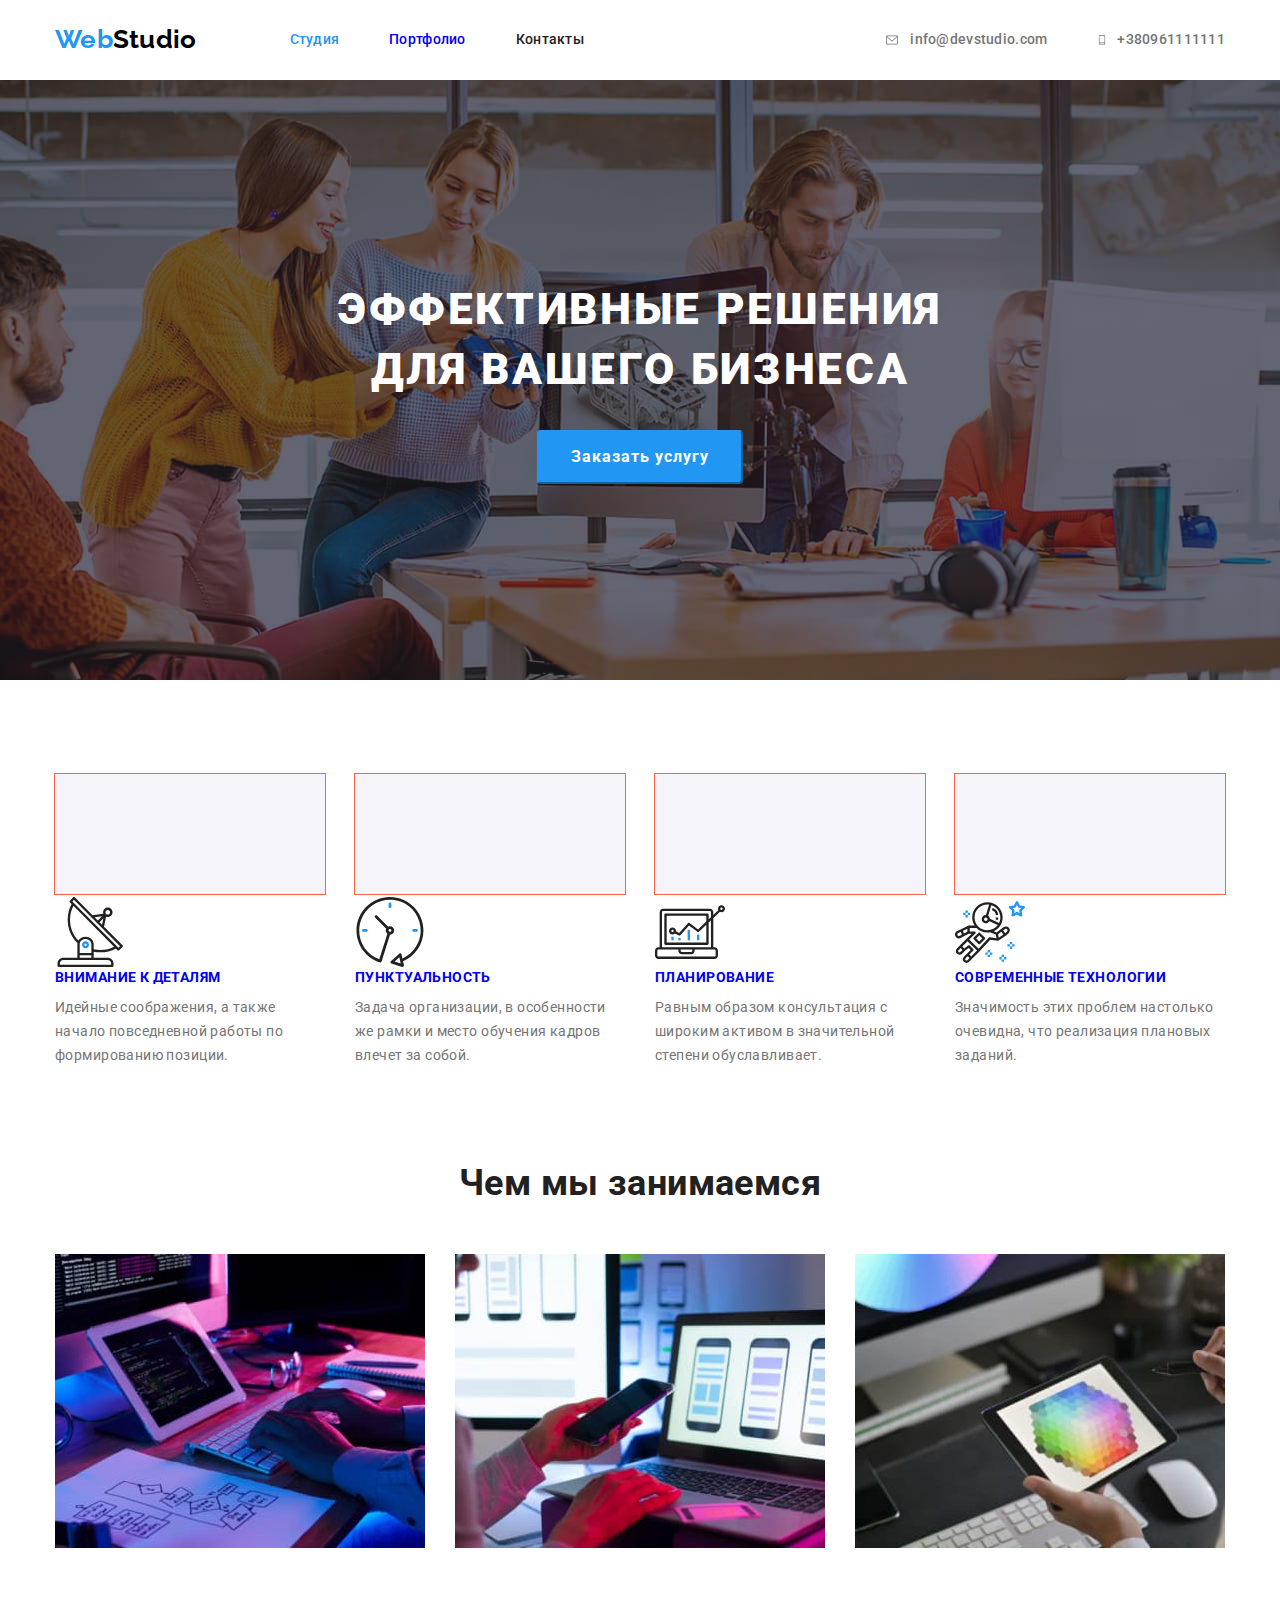
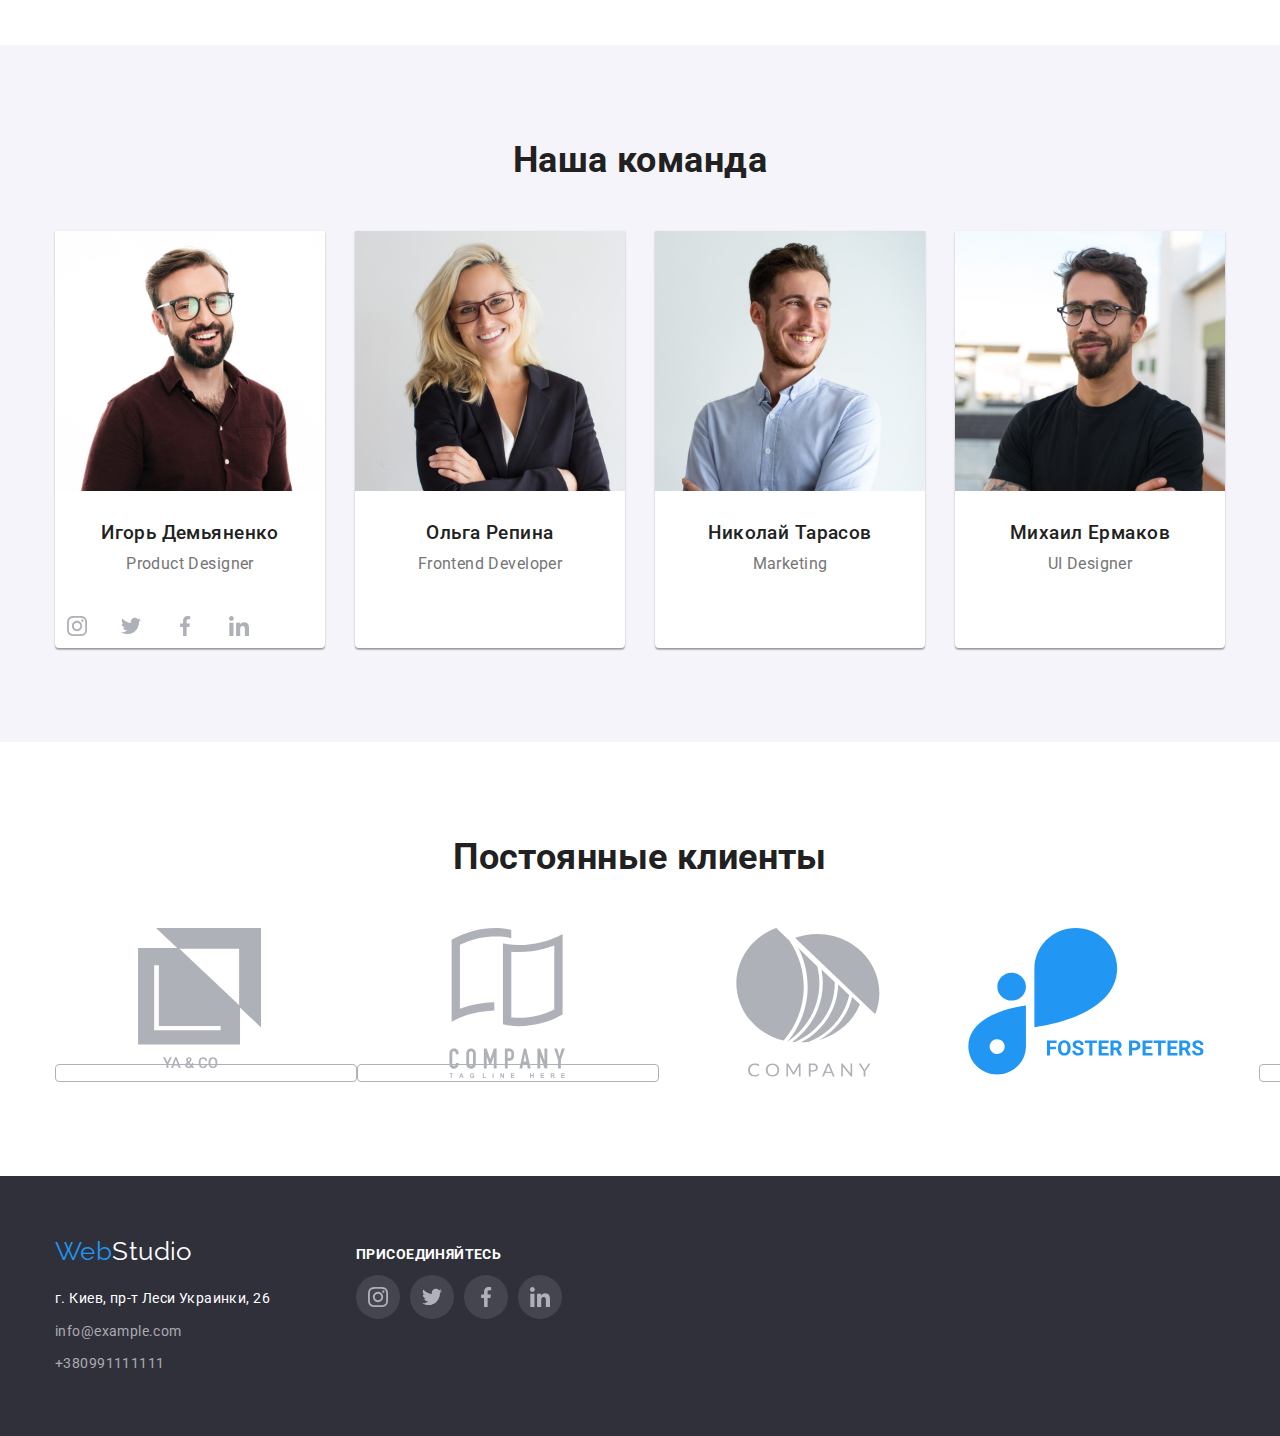
==== index.html @ fe532a92 "портфолио готово" ====
<!DOCTYPE html>
<html lang="en">
<head>
    <meta charset="UTF-8">
    <meta name="viewport" content="width=device-width, initial-scale=1.0">
    <title>Document</title>
    <link rel="stylesheet"
        href="https://cdnjs.cloudflare.com/ajax/libs/modern-normalize/1.0.0/modern-normalize.min.css">
    <link rel="preconnect" href="https://fonts.gstatic.com">
    <link
        href="https://fonts.googleapis.com/css2?family=Raleway:wght@700&family=Roboto:wght@400;500;700;900&display=swap"
        rel="stylesheet">
    <link href="./css/style.css" rel="stylesheet">
</head>

<body>
    <header>
        <div class="contaner">

            <a class="logo" href="./index.html"><span class="logo-start">Web</span>Studio</a>
            <nav class="nav">
                <ul class="nav-link">
                    <li class="item"><a href="./index.html" class="current ">Студия</a></li>
                    <li class="item"><a href="./portfolio.html">Портфолио</a></li>
                    <li class="item"><a href="">Контакты</a></li>
                </ul>
            </nav>
            <ul class="contakt">
                <li class="list"> <a class="contakt-link " href="mailto:info@devstudio.com">
                        <svg class="icon-mail">
                            <use href="../images/symbol-defs.svg#icon-envelope"></use>
                        </svg>info@devstudio.com</a></li>
                <li class="list"><a class="contakt-link" href="tel:+380961111111">
                        <svg class="icon-tel">
                            <use href="../images/symbol-defs.svg#icon-smartphone"></use>
                        </svg> +380961111111</a></li>
            </ul>
        </div>
    </header>

    <!-- герой -->
    <main>
        <section class="hero section">

            <div class="overlay">
                <div class="box-title">
                    <h1 class="title-hero">Эффективные решения для вашего бизнеса</h1>
                </div>
                <div class="button-box"> <button type="button" class="title-button">Заказать услугу</button></div>
            </div>
        </section>


        <!-- секция преимущество -->
        <section class="details">
            <div class="contaner ">
                <div class="details-box">
                    <h2 class="visually-hidden"></h2>
                    <ul class="list-details">
                        <li class="item">
                            <a href="#">
                                <svg class="details-icon">
                                    <use href="../images/symbol-defs.svg#icon-Group "></use>
                                </svg>
                                <h3 class="title">Внимание к деталям </h3>
                                <p class="text">Идейные соображения, а также начало повседневной работы по формированию
                                    позиции.</p>
                            </a>
                        </li>
                        <li class="item">
                            <a href="#">
                                <svg class="details-icon">
                                    <use href="../images/symbol-defs.svg#icon-clock "></use>
                                </svg>
                                <h3 class="title">Пунктуальность </h3>
                                <p class="text">Задача организации, в особенности же рамки и место обучения кадров
                                    влечет за собой.</p>
                            </a>
                        </li>
                        <li class="item">
                            <a href="#">
                                <svg class="details-icon">
                                    <use href="../images/symbol-defs.svg#icon-diagram "></use>
                                </svg>
                                <h3 class="title">Планирование </h3>
                                <p class="text">Равным образом консультация с широким активом в значительной степени
                                    обуславливает.</p>
                            </a>
                        </li>
                        <li class="item">
                            <a href="#">
                                <svg class="details-icon">
                                    <use href="../images/symbol-defs.svg#icon-astronaut "></use>
                                </svg>
                                <h3 class="title"> Современные технологии </h3>
                                <p class="text">Значимость этих проблем настолько очевидна, что реализация плановых
                                    заданий.</p>
                            </a>
                        </li>
                    </ul>
                </div>
            </div>
        </section>

        <!-- деятельность -->
        <section class="activity">
            <div class="contaner ">
                <div class="activity-box">
                    <div class="activity-title">
                        <h2 class="title-section">Чем мы занимаемся</h2>
                    </div>
                    <div class="activity-img">
                        <ul class="activity-list">
                            <li class="item">
                                <img src="images/img.jpg" alt="фото работающего с компьютером человека" width="370"
                                    height="294">
                            </li>
                            <li class="item"><img src="images/img1.jpg" alt="фото работы с ноутбуком и телефоном"
                                    width="370" height="294"></li>
                            <li class="item"><img src="images/img2.jpg" alt="фото планшета с цветовой палитрой "
                                    width="370" height="294"></li>
                        </ul>
                    </div>
                </div>
            </div>
        </section>

        <!-- контакты команды -->
        <section class="command">
            <div class="contaner ">
                <div class="command-title">
                    <h2 class="title-section">Наша команда</h2>
                </div>
                <div class="command-section">
                    <ul class="command-list">
                        <li class="item"><img class="flex-img" src="images/imgfoto1.jpg" alt="фото Игорь Демьяненко"
                                width="270">
                            <div class="comand-box">
                                <h3 class="name">Игорь Демьяненко</h3>
                                <p class="position">Product Designer</p>
                            </div>
                            <ul class="master-social">
                                <li class="item-master"><a class="master-link" href="">
                                        <svg class="master-item">
                                            <use href="../images/symbol-defs.svg#icon-instagram"> </use>
                                        </svg>
                                    </a>
                                </li>
                                <li class="item-master">
                                    <a class="master-link" href="">
                                        <svg class="master-item">
                                            <use href="../images/symbol-defs.svg#icon-twitter"> </use>
                                        </svg>
                                    </a>
                                </li>
                                <li class="item-master"> <a class="master-link" href="">
                                        <svg class="master-item">
                                            <use href="../images/symbol-defs.svg#icon-facebook"> </use>
                                        </svg>
                                    </a>
                                </li>
                                <li class="item-master"> <a class="master-link" href="">
                                        <svg class="master-item">
                                            <use href="../images/symbol-defs.svg#icon-linkedin"> </use>
                                        </svg>
                                    </a>
                                </li>
                            </ul>
                        </li>
                        <li class="item"><img class="flex-img" src="images/imgfoto2.jpg" alt="фото Ольга Репина"
                                width="270">
                            <div class="comand-box">
                                <h3 class="name">Ольга Репина</h3>
                                <p class="position">Frontend Developer</p>
                            </div>
                        </li>
                        <li class="item"><img class="flex-img" src="images/imgfoto3.jpg" alt="фото Николай Тарасов"
                                width="270">
                            <div class="comand-box">
                                <h3 class="name">Николай Тарасов</h3>
                                <p class="position">Marketing</p>
                            </div>
                        </li>
                        <li class="item"><img class="flex-img" src="images/imgfoto4.jpg" alt="фото Михаил Ермаков"
                                width="270">
                            <div class="comand-box">
                                <h3 class="name">Михаил Ермаков</h3>
                                <p class="position">UI Designer</p>
                            </div>
                        </li>
                    </ul>
                </div>
            </div>
        </section>
        <section class="client">
            <div class="contaner">
                <h2 class="title-section">
                    Постоянные клиенты
                </h2>
                <ul class="client-list">
                    <li><a class="client-link" href="#"><svg class="client-icon">
                                <use href="../images/symbol-defs.svg#icon-logo-1"></use>
                            </svg>
                        </a></li>
                    <li><a class="client-link" href="#"><svg class="client-icon">
                                <use href="../images/symbol-defs.svg#icon-logo-2"></use>
                            </svg>
                        </a>
                    </li>
                    <li><a href="#"><svg>
                                <use href="../images/symbol-defs.svg#icon-logo-3"></use>
                            </svg>
                        </a>
                    </li>
                    <li><a href="#"><svg>
                                <use href="../images/symbol-defs.svg#icon-logo-4"></use>
                            </svg>
                        </a>
                    </li>
                    <li><a class="client-link" href="#"><svg class="client-icon">
                                <use href="../images/symbol-defs.svg#icon-logo-5"></use>
                            </svg>
                        </a>
                    </li>
                    <li><a href="#"><svg>
                                <use href="../images/symbol-defs.svg#icon-logo-6"></use>
                            </svg>
                        </a>
                    </li>
                </ul>

            </div>
        </section>
    </main>

    <!-- подвал -->
    <footer class="footer">
        <div class="contaner ">
            <div class="item">
                <div class="footer-box">
                    <a class="logo-footer" href="/index.html"> <span class="logo-start">Web</span>Studio</a>
                </div>
                <address>
                    <ul>
                        <li class="item"> г. Киев, пр-т Леси Украинки, 26 </li>
                        <li class="item"><a class="address-link" href="mailto:info@example.com">info@example.com</a>
                        </li>
                        <li class="item"><a class="address-link" href="tel:+380991111111">+380991111111</a></li>
                    </ul>
                </address>
            </div>

            <div>
                <h4 class="footer-title">Присоединяйтесь</h4>
                <ul class="master-social">
                    <li><a class="master-link" href="">
                            <svg class="master-item">
                                <use href="../images/symbol-defs.svg#icon-instagram"></use>
                            </svg></a>
                    </li>
                    <li><a class="master-link" href="">
                            <svg class="master-item">
                                <use class="item" href="../images/symbol-defs.svg#icon-twitter"></use>
                            </svg></a>
                    </li>
                    <li><a class="master-link" href="">
                            <svg class="master-item">
                                <use href="../images/symbol-defs.svg#icon-facebook"></use>
                            </svg></a>
                    </li>
                    <li><a class="master-link" href="">
                            <svg class="master-item">
                                <use href="../images/symbol-defs.svg#icon-linkedin"></use>
                            </svg></a>
                    </li>
                </ul>
            </div>
        </div>
    </footer>

</body>

</html>
---- css/style.css ----
:root {
  --primery-text-color: #212121;
  --dark-background-color: #2f303a;
  --lite-background-color: #f5f4fa;
  --secondary-text-color: #757575;
  --accent-color: #2196f3;
  --secondary-accent-color: #ffffff;
  --logo-head-color: #000000;
  --footer-contacts: rgba(255, 255, 255, 0.6);
  --new-background-color: #c4c4c4;
}
h1,
h2,
h3 {
  margin-left: 0;
  margin-right: 0;
  margin-top: 0;
  margin-bottom: 0;
}
p {
  margin-top: 0;
  margin-bottom: 0;
}
ul {
  margin-top: 0;
  margin-bottom: 0;
  margin-right: 0;
  padding-left: 0;
}
body {
  margin-right: 0;
  background-color: var(--secondary-accent-color);
  color: var(--primery-text-color);
  font-family: "Roboto", sans-serif;
  font-weight: 400;
  font-size: 14px;
  letter-spacing: 0.03em;
}
header {
  font-weight: 500;
  line-height: 1.14;
  letter-spacing: 0.02em;
}
li {
  list-style: none;
}
a {
  text-decoration: none;
}
address {
  display: flex;
  flex-direction: column;
  width: 231px;
  color: var(--secondary-accent-color);
  line-height: 1.7;
  font-style: normal;
  margin-right: 70px;
  width: 231px;
}
.visually-hidden {
  position: absolute;
  clip: rect(0 0 0 0);
  width: 1px;
  height: 1px;
  margin: -1px;
}
/* header */
.contaner {
  width: 1200px;
  margin-right: auto;
  margin-left: auto;
  padding: 0px 15px;
}
header .contaner {
  display: flex;
  align-items: center;
}

.logo {
  padding-top: 24px;
  padding-bottom: 25px;
  margin-right: 93px;
  color: var(--logo-head-color);
  font-family: "Raleway", sans-serif;
  font-weight: 700;
  font-size: 26px;
  line-height: 1.2;
}
.logo-start {
  color: var(--accent-color);
}

.nav-link {
  color: var(--primery-text-color);
  display: flex;
  padding-top: 32px;
  padding-bottom: 32px;
}
.nav-link .item:not(:last-child) {
  margin-right: 50px;
}
.nav-link :visited {
  color: var(--primery-text-color);
}
.nav-link .current {
  color: var(--accent-color);
}
.nav-link :hover,
.nav-link :focus {
  color: var(--accent-color);
}
.contakt {
  display: flex;
  margin-left: auto;
  padding-top: 32px;
  padding-bottom: 32px;
}
.contakt .list + .list {
  margin-left: 50px;
}
.contakt-link {
  color: var(--secondary-text-color);
  display: flex;
  align-items: center;
}
.contakt-link:hover,
.contakt-link:focus {
  color: var(--accent-color);
}
.icon-mail {
  width: 16px;
  height: 12px;
  margin-right: 10px;
  fill: currentColor;
}
.icon-tel {
  width: 10px;
  height: 16px;
  margin-right: 10px;
  fill: currentColor;
}

/**hero**/

.overlay {
  max-width: 1600px;

  margin: auto;

  background-repeat: no-repeat;
  background-size: cover;
}
.hero .overlay {
  height: 600px;
  background-image: linear-gradient(
      to right,
      rgba(47, 48, 58, 0.4),
      rgba(47, 48, 58, 0.4)
    ),
    url(../images/hero.jpg);
  padding-top: 200px;
  background-position: center;
}
.hero {
  display: block;
  color: var(--secondary-accent-color);
  text-align: center;
  font-weight: 400;
}
.hero.section {
  background-color: var(--dark-background-color);
  padding: 0;
}
.hero .title-section {
  padding: 0;
  background: var(--new-background-color);
}
.title-hero {
  margin-right: auto;
  margin-left: auto;
  display: block;
  margin-bottom: 30px;
  width: 696px;
  font-weight: 900;
  font-size: 44px;
  line-height: 1.36;
  letter-spacing: 0.06em;
  text-transform: uppercase;
  text-align: center;
}
.title-button {
  padding: 10px 32px;
  border-radius: 4px;
  border-color: var(--accent-color);
  background-color: var(--accent-color);
  color: var(--secondary-accent-color);
  cursor: pointer;
  font-weight: 700;
  font-size: 16px;
  line-height: 1.88;
  align-items: center;
  letter-spacing: 0.06em;
}
/* секция преимущество */
.details {
  padding: 94px 0px;
}
.details-icon {
  width: 70px;
  height: 70px;
  align-items: center;
  justify-content: center;
}
.list-details {
  display: flex;
}
.list-details .item {
  width: 270px;
}
.list-details .item:not(:last-child) {
  margin-right: 30px;
}
.list-details .item::before {
  content: "";
  width: 270px;
  height: 120px;
  display: inline-block;
  outline: 1px solid tomato;
  background-color: var(--lite-background-color);
}
/* activyty */
.activity {
  padding-bottom: 94px;
}
.activity-title {
  margin-bottom: 50px;
}
.title-section {
  font-weight: 700;
  font-size: 36px;
  line-height: 1.17;
  text-align: center;
  margin-bottom: 50px;
}

.activity-list {
  display: flex;
}
.activity-list .item:not(:last-child) {
  margin-right: 30px;
}
.title {
  margin-bottom: 10px;
  font-weight: 700;
  font-size: 14px;
  line-height: 1.14;
  text-transform: uppercase;
}
.text {
  color: var(--secondary-text-color);
  font-size: 14px;
  line-height: 1.7;
}

/* контакты команды */
.command {
  padding: 94px 0px;
  background: var(--lite-background-color);
  font-size: 16px;
  line-height: 1.19;
  text-align: center;
}
.command-title {
  margin-bottom: 50px;
}
.command-list {
  display: flex;
}
.command-list .item:not(:last-child) {
  margin-right: 30px;
}
.command-list .item {
  box-shadow: 0px 1px 3px rgba(0, 0, 0, 0.12), 0px 1px 1px rgba(0, 0, 0, 0.14),
    0px 2px 1px rgba(0, 0, 0, 0.2);
  display: block;
  border-radius: 0px 0px 4px 4px;
  width: 270px;

  background-color: var(--secondary-accent-color);
}
.comand-box {
  display: block;
  border: 1px solid transparent;
  border-radius: 0px 0px 4px 4px;
  padding-top: 30px;
  padding-bottom: 30px;
}

.name {
  font-weight: 500;
  margin-bottom: 10px;
}
.position {
  color: var(--secondary-text-color);
}
.master-social {
  display: flex;
  align-items: center;
  list-style: none;
  margin-top: 0;
  margin-bottom: 0;
  padding-left: 0;
}
.master-social .item-master {
}
.master-item {
  width: 20px;
  height: 20px;
  fill: currentColor;
}
.master-link {
  display: inline-flex;
  justify-content: center;
  align-items: center;
  background-size: contain;
  background-color: rgba(255, 255, 255, 0.1);
  color: #fff;
  border-radius: 50%;
  width: 44px;
  height: 44px;
  margin-right: 10px;
}
.master-item .item {
  fill: #fff;
}
.item-master {
  display: block;
  justify-content: center;
  align-items: center;
}
/* klient */
.client {
  padding-top: 94px;
  padding-bottom: 94px;
}
.client-list {
  display: flex;
}
.client-link {
  background-color: #fff;
  width: 170px;
  border: 1px solid #afb1b8;
  box-sizing: border-box;
  border-radius: 4px;
}
.client-icon {
}
/*footer*/
.footer {
  display: block;
  background-color: var(--dark-background-color);
  text-decoration: none;
  padding: 60px 0px;
}
.footer .contaner {
  display: flex;
}
.contaner .item {
}
.logo-footer {
  color: var(--secondary-accent-color);
  font-family: "Raleway", sans-serif;
  font-size: 26px;
  line-height: 1.2;
}
.footer-box .logo-footer {
  display: block;
}
.footer-box {
  margin-bottom: 20px;
}
.footer-title {
  font-family: "Roboto";
  font-weight: 700;
  font-size: 14px;
  line-height: 1.14px;
  letter-spacing: 0.03em;
  text-transform: uppercase;
  color: #fff;
  margin-bottom: 20px;
}
.address-link {
  color: var(--footer-contacts);
}
.address-link:hover,
.address-link:focus {
  color: var(--accent-color);
}
address .item:not(:last-child) {
  margin-bottom: 9px;
}
/* portfolio */
.portfolio {
  display: block;
  padding-bottom: 94px;
  padding-top: 94px;
}
.portfolio-header {
  border: 1px solid #ececec;
}
/* список кнопок портфолио*/
.buttons-menu {
  display: flex;
  justify-content: center;
  align-items: center;
  margin-bottom: 56px;
}
.buttons-menu .item:not(:last-child) {
  margin-right: 8px;
}
.button {
  padding: 6px 22px;
  border-radius: 4px;
  border-color: transparent;
  outline: transparent;
  cursor: pointer;
  color: var(--primery-text-color);
  background-color: var(--lite-background-color);
  font-weight: 500;
  font-size: 16px;
  line-height: 1.6;
  text-align: center;
}
.button:hover,
.button:focus {
  color: var(--secondary-accent-color);
  background-color: var(--accent-color);
}
/* таблица картинок портфолио*/
.flex-container {
  display: flex;
  flex-wrap: wrap;
}
.flex-container .list:not(:nth-child(3n)) {
  margin-right: 30px;
}
.flex-container .list:not(:nth-last-child(-n + 3)) {
  margin-bottom: 30px;
}
.flex-item {
  display: block;
}
.flex-item:hover,
.flex-item:focus {
  box-shadow: 0px 1px 1px rgba(0, 0, 0, 0.12), 0px 4px 4px rgba(0, 0, 0, 0.06),
    1px 4px 6px rgba(0, 0, 0, 0.16);
}
.title-box {
  display: block;
  padding: 20px 24px;
  border: 1px solid #eeeeee;
}
.flex-img {
  display: block;
}
.title-partfolio {
  margin-bottom: 4px;
  font-weight: 700;
  font-size: 18px;
  line-height: 2;
  letter-spacing: 0.06em;
}
.text-partfolio {
  color: var(--secondary-text-color);
  font-weight: 400;
  font-size: 16px;
  line-height: 1.9;
}

/* афаф */
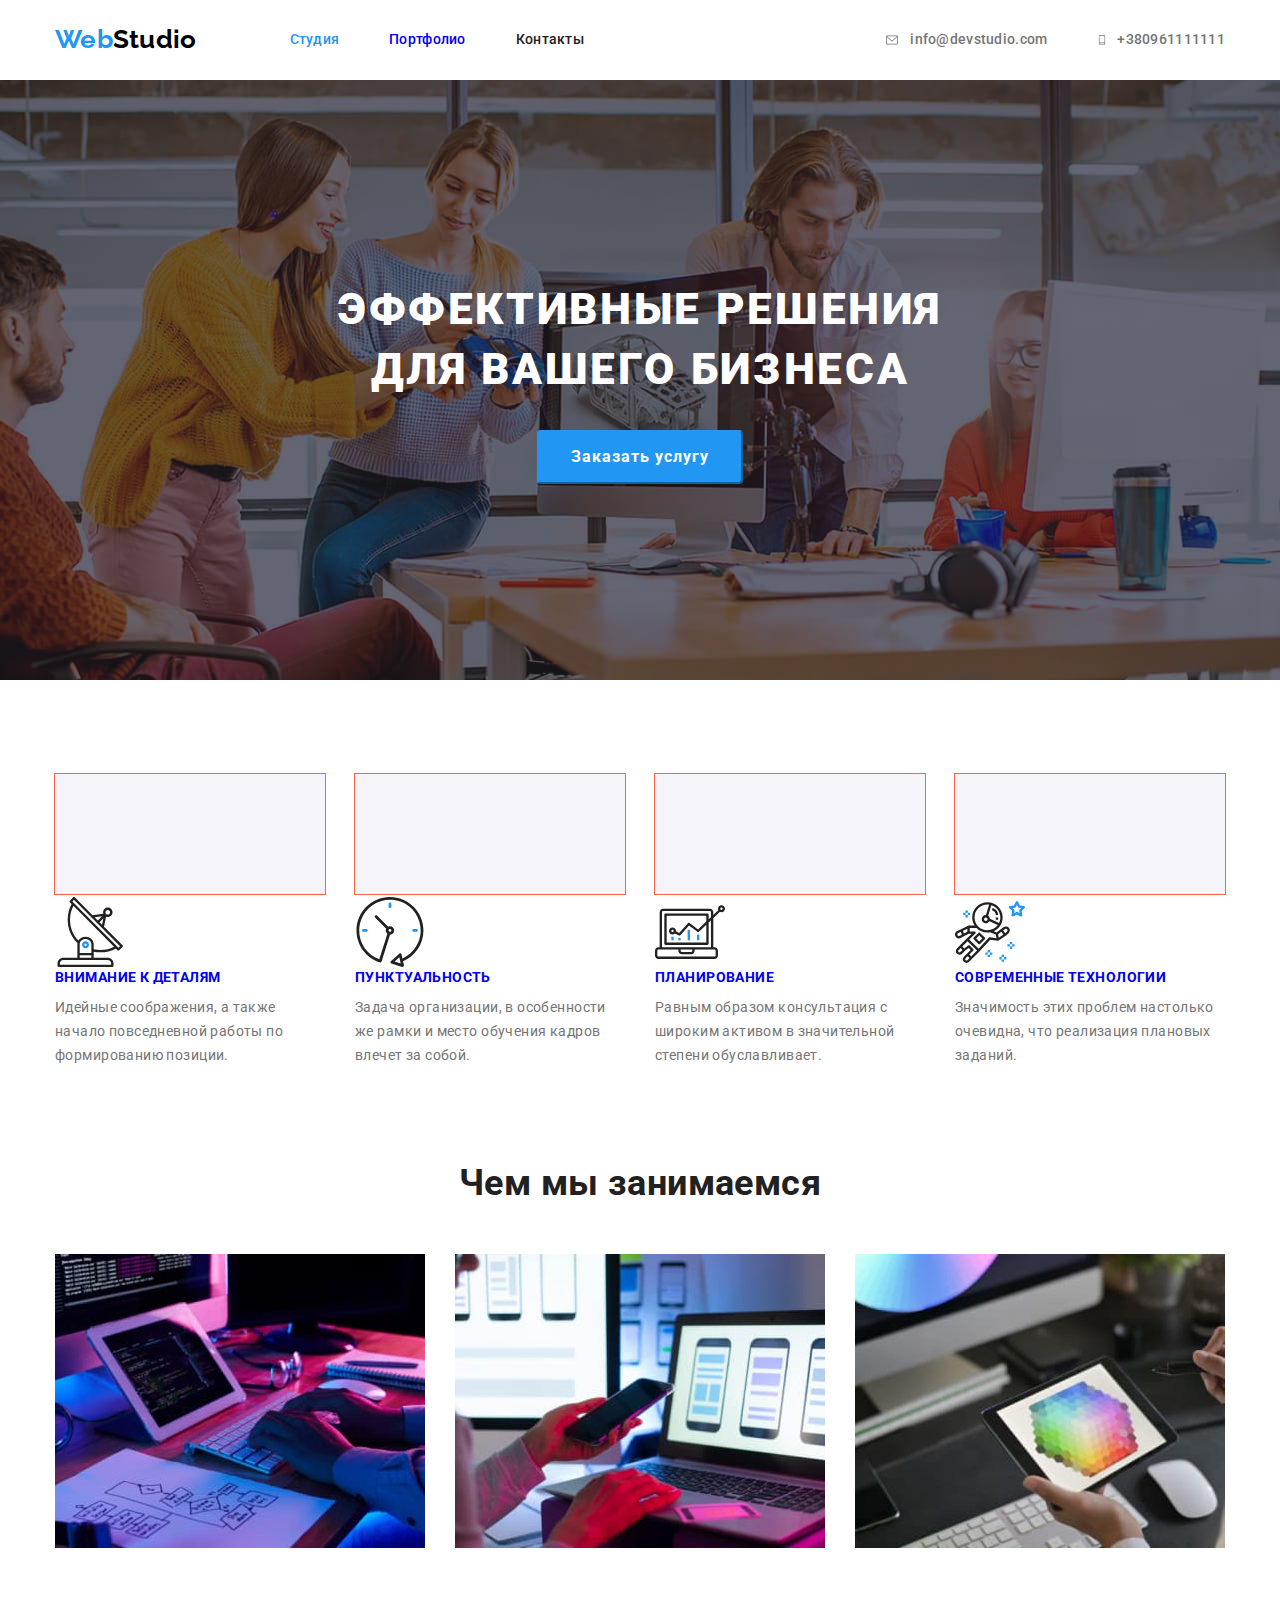
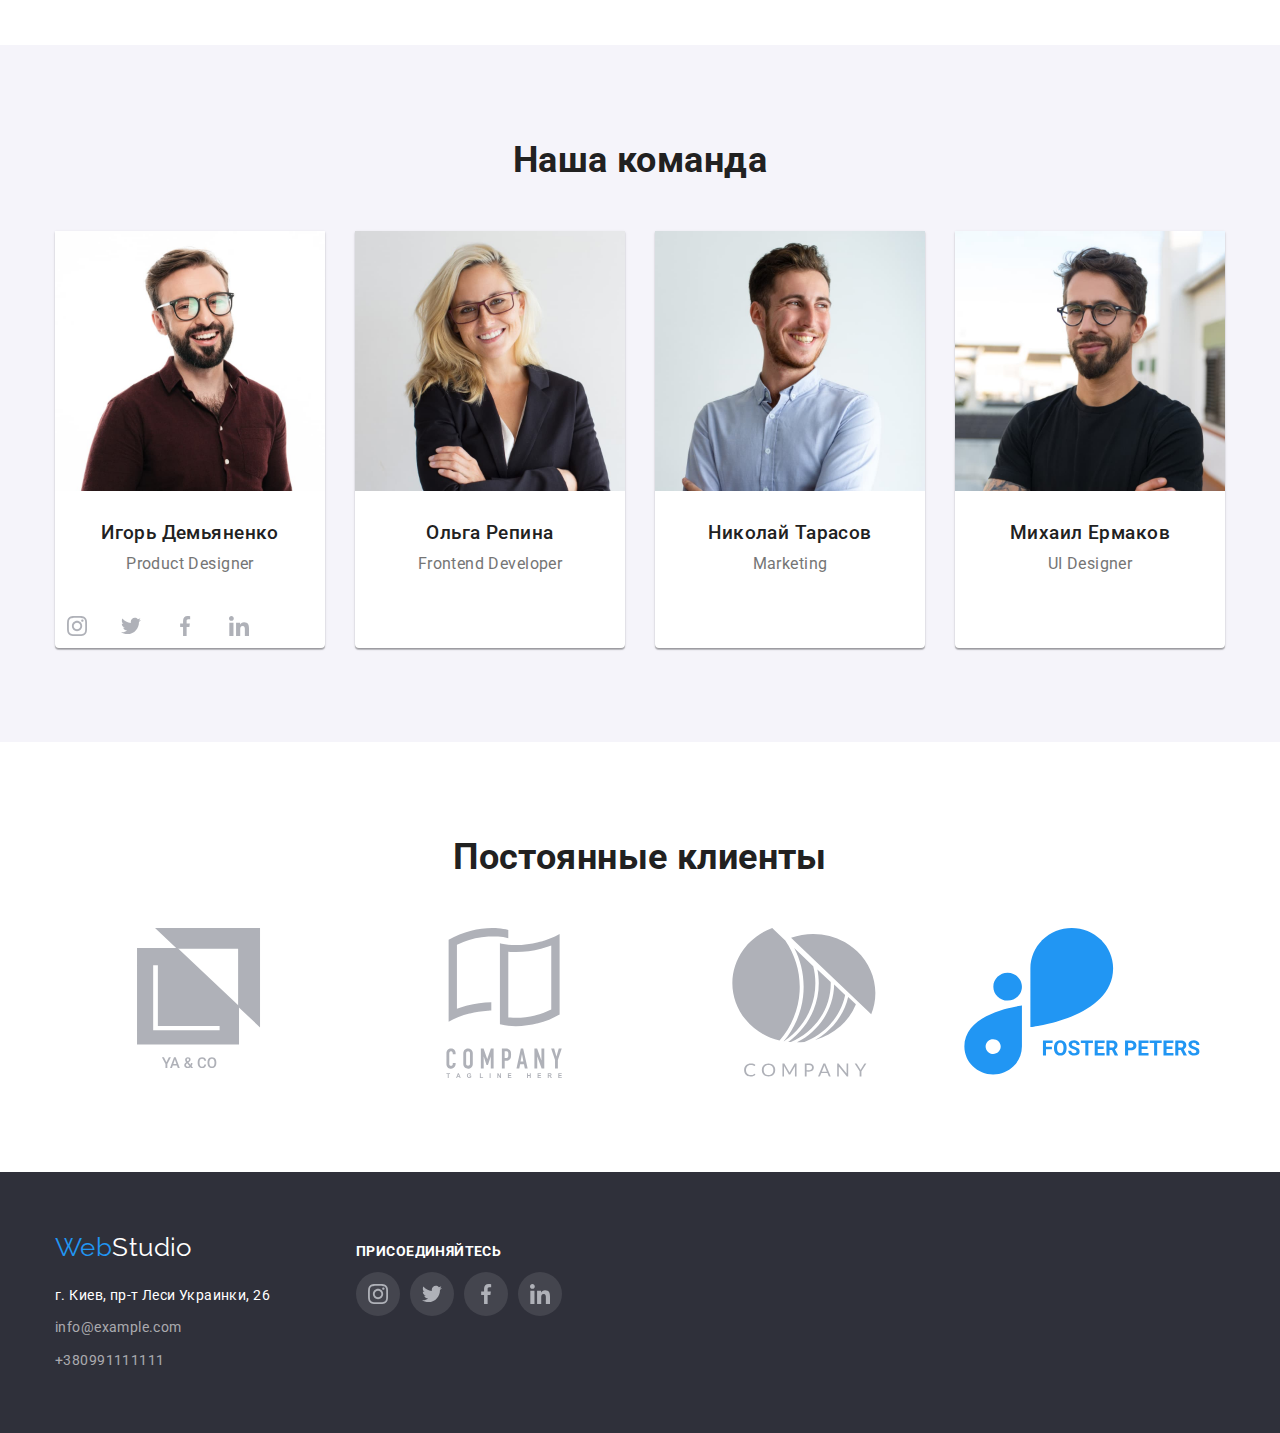
==== commit 045f8363: "постоянные клиенты" ====
--- a/index.html
+++ b/index.html
@@ -207,12 +207,12 @@
                             </svg>
                         </a>
                     </li>
-                    <li><a href="#"><svg>
+                    <li><a class="client-link" href="#"><svg class="client-icon">
                                 <use href="../images/symbol-defs.svg#icon-logo-3"></use>
                             </svg>
                         </a>
                     </li>
-                    <li><a href="#"><svg>
+                    <li><a class="client-link" href="#"><svg class="client-icon">
                                 <use href="../images/symbol-defs.svg#icon-logo-4"></use>
                             </svg>
                         </a>
@@ -222,7 +222,7 @@
                             </svg>
                         </a>
                     </li>
-                    <li><a href="#"><svg>
+                    <li><a class="client-link" href="#"><svg class="client-icon">
                                 <use href="../images/symbol-defs.svg#icon-logo-6"></use>
                             </svg>
                         </a>
--- a/css/style.css
+++ b/css/style.css
@@ -329,6 +329,7 @@
   width: 44px;
   height: 44px;
   margin-right: 10px;
+  fill: currentColor;
 }
 .master-item .item {
   fill: #fff;
@@ -347,13 +348,17 @@
   display: flex;
 }
 .client-link {
-  background-color: #fff;
-  width: 170px;
-  border: 1px solid #afb1b8;
-  box-sizing: border-box;
+  display: flex;
+  justify-content: center;
+  align-items: center;
+  width: 100%;
+  height: 100%;
+  color: #afb1b8;
   border-radius: 4px;
+  border: 1px solid var(--primary-fill-color);
 }
 .client-icon {
+  fill: currentColor;
 }
 /*footer*/
 .footer {
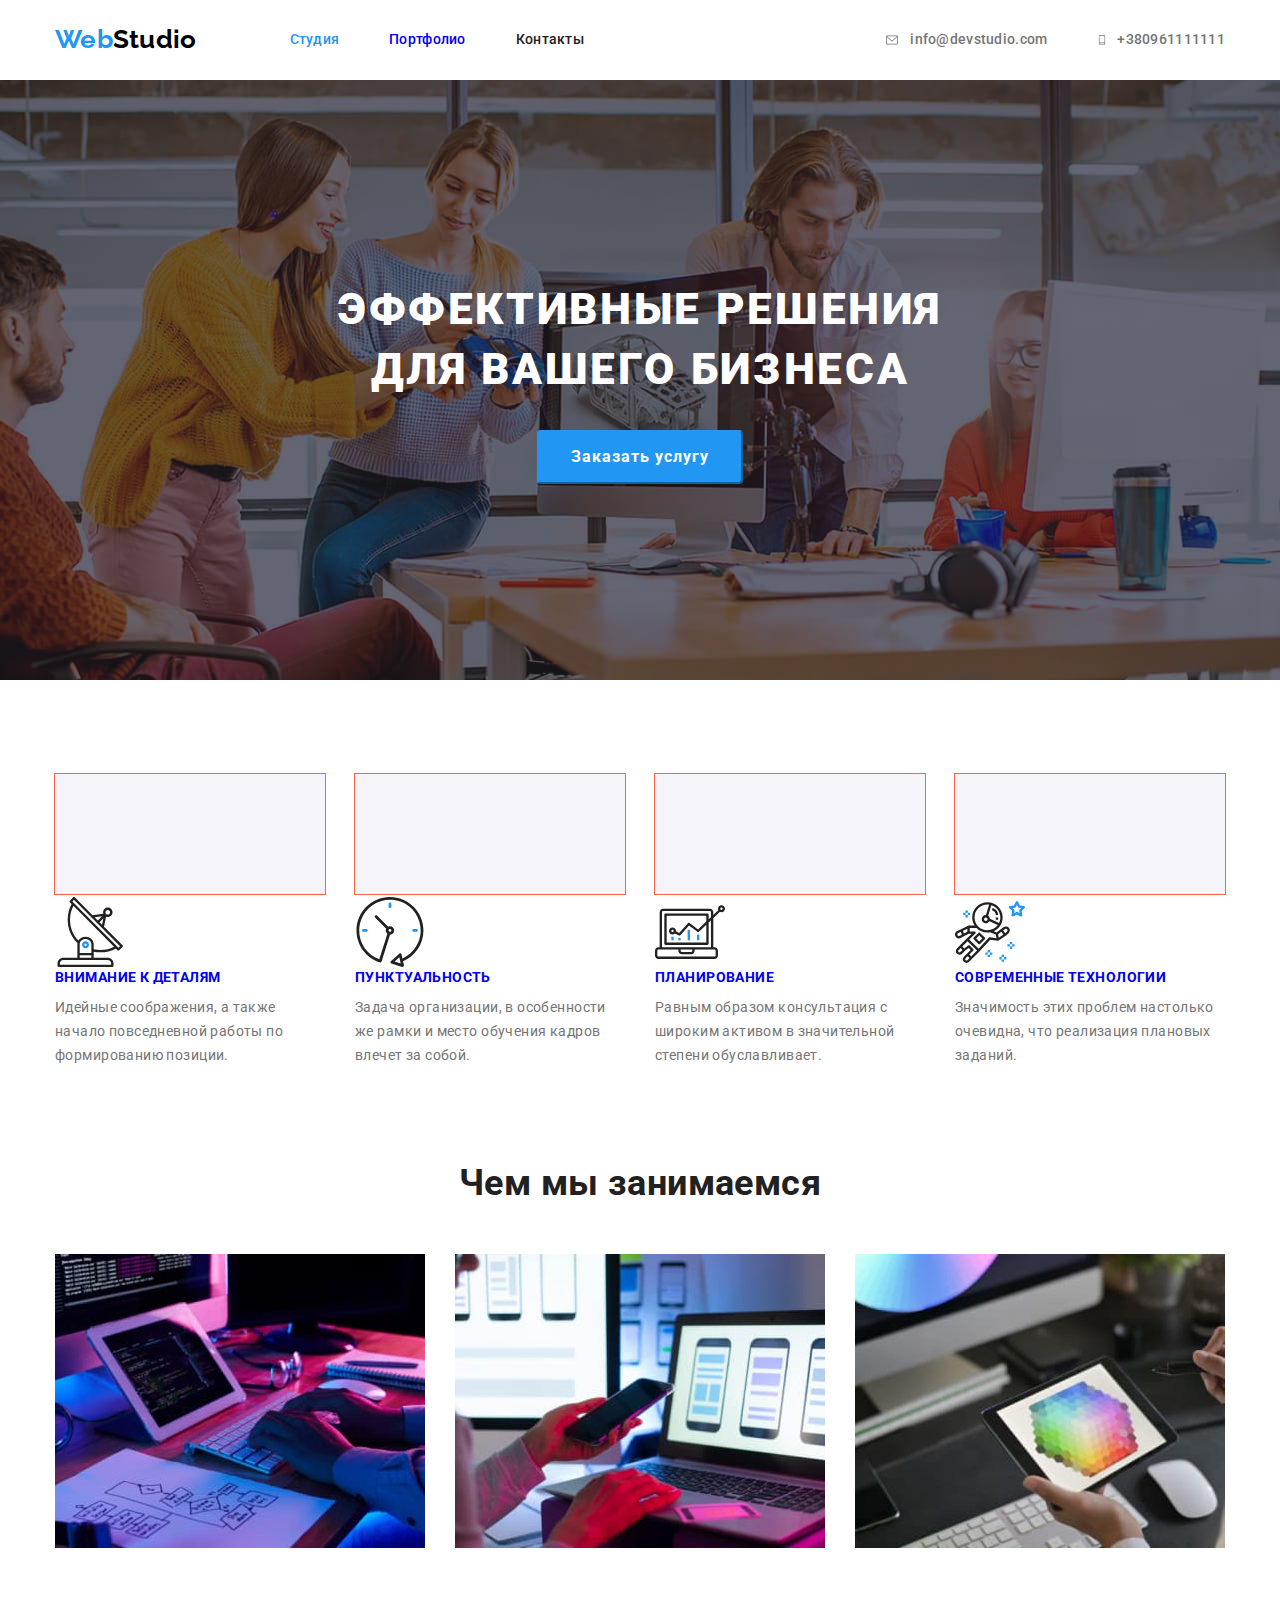
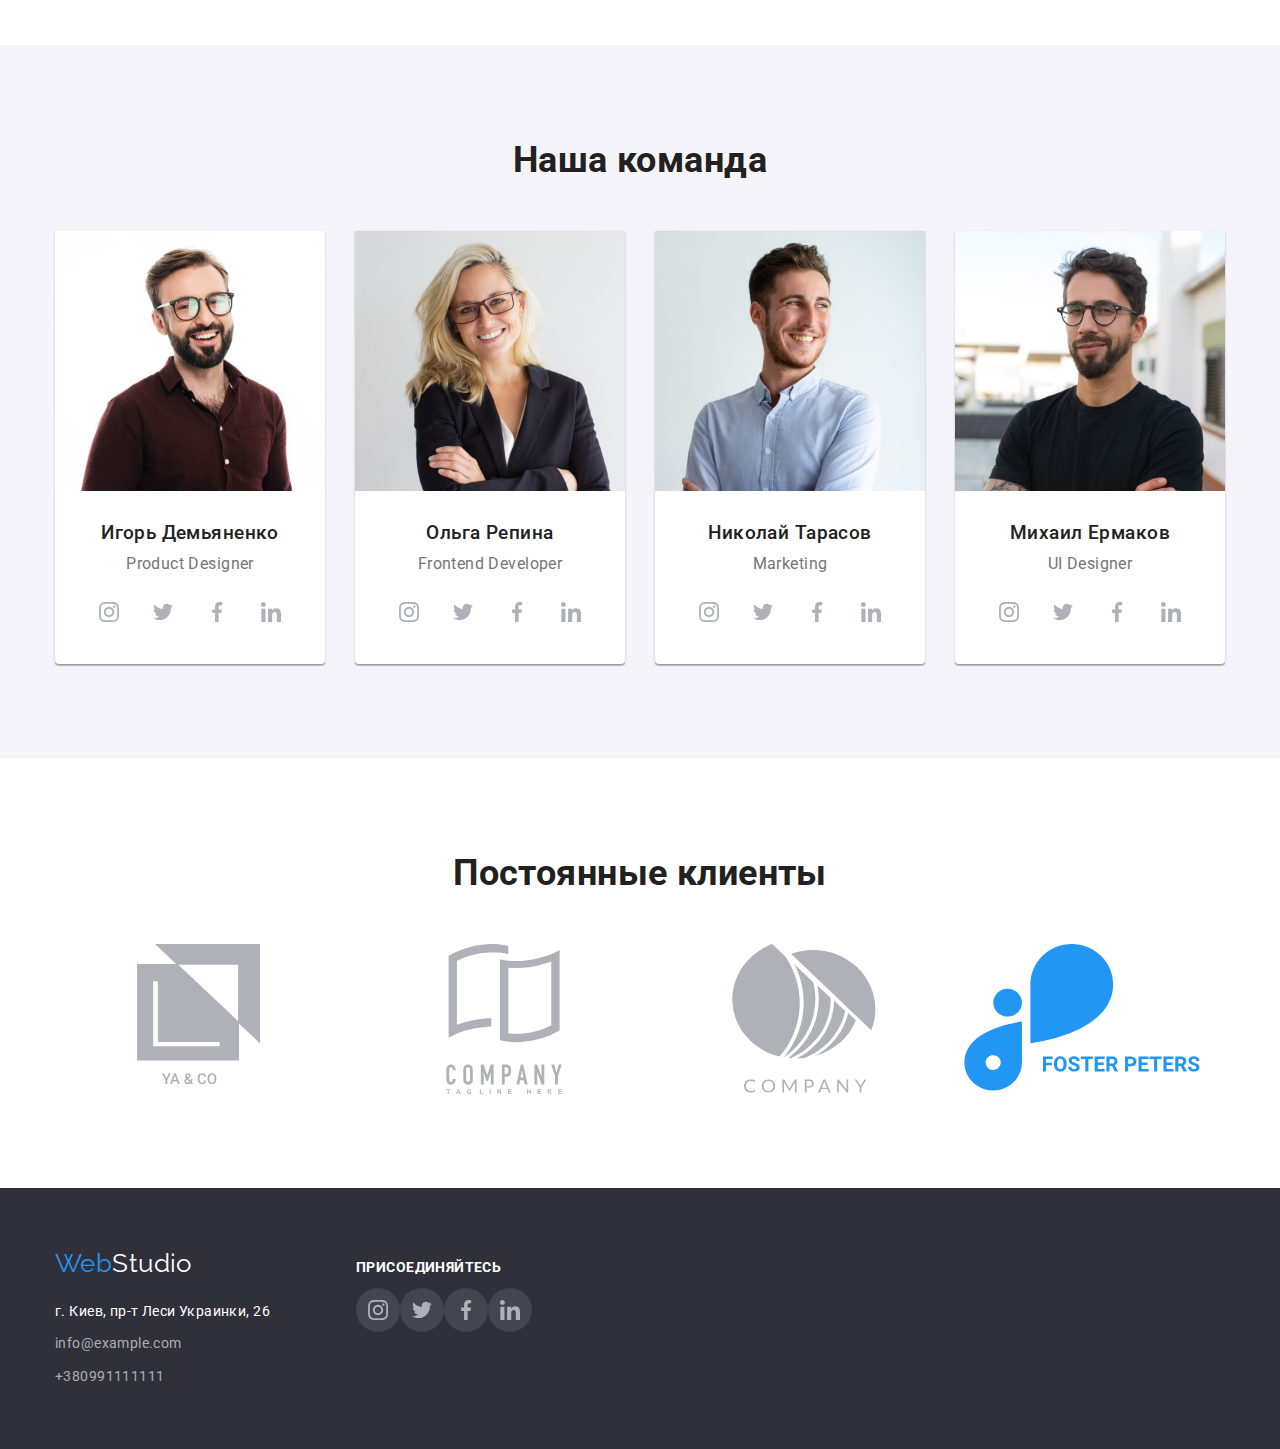
==== commit b74842f8: "наша команда готово" ====
--- a/index.html
+++ b/index.html
@@ -28,11 +28,11 @@
             <ul class="contakt">
                 <li class="list"> <a class="contakt-link " href="mailto:info@devstudio.com">
                         <svg class="icon-mail">
-                            <use href="../images/symbol-defs.svg#icon-envelope"></use>
+                            <use href="./images/symbol-defs.svg#icon-envelope"></use>
                         </svg>info@devstudio.com</a></li>
                 <li class="list"><a class="contakt-link" href="tel:+380961111111">
                         <svg class="icon-tel">
-                            <use href="../images/symbol-defs.svg#icon-smartphone"></use>
+                            <use href="./images/symbol-defs.svg#icon-smartphone"></use>
                         </svg> +380961111111</a></li>
             </ul>
         </div>
@@ -60,7 +60,7 @@
                         <li class="item">
                             <a href="#">
                                 <svg class="details-icon">
-                                    <use href="../images/symbol-defs.svg#icon-Group "></use>
+                                    <use href="./images/symbol-defs.svg#icon-Group "></use>
                                 </svg>
                                 <h3 class="title">Внимание к деталям </h3>
                                 <p class="text">Идейные соображения, а также начало повседневной работы по формированию
@@ -70,7 +70,7 @@
                         <li class="item">
                             <a href="#">
                                 <svg class="details-icon">
-                                    <use href="../images/symbol-defs.svg#icon-clock "></use>
+                                    <use href="./images/symbol-defs.svg#icon-clock "></use>
                                 </svg>
                                 <h3 class="title">Пунктуальность </h3>
                                 <p class="text">Задача организации, в особенности же рамки и место обучения кадров
@@ -80,7 +80,7 @@
                         <li class="item">
                             <a href="#">
                                 <svg class="details-icon">
-                                    <use href="../images/symbol-defs.svg#icon-diagram "></use>
+                                    <use href="./images/symbol-defs.svg#icon-diagram "></use>
                                 </svg>
                                 <h3 class="title">Планирование </h3>
                                 <p class="text">Равным образом консультация с широким активом в значительной степени
@@ -90,7 +90,7 @@
                         <li class="item">
                             <a href="#">
                                 <svg class="details-icon">
-                                    <use href="../images/symbol-defs.svg#icon-astronaut "></use>
+                                    <use href="./images/symbol-defs.svg#icon-astronaut "></use>
                                 </svg>
                                 <h3 class="title"> Современные технологии </h3>
                                 <p class="text">Значимость этих проблем настолько очевидна, что реализация плановых
@@ -142,26 +142,26 @@
                             <ul class="master-social">
                                 <li class="item-master"><a class="master-link" href="">
                                         <svg class="master-item">
-                                            <use href="../images/symbol-defs.svg#icon-instagram"> </use>
+                                            <use href="./images/symbol-defs.svg#icon-instagram"> </use>
                                         </svg>
                                     </a>
                                 </li>
                                 <li class="item-master">
                                     <a class="master-link" href="">
                                         <svg class="master-item">
-                                            <use href="../images/symbol-defs.svg#icon-twitter"> </use>
-                                        </svg>
-                                    </a>
-                                </li>
-                                <li class="item-master"> <a class="master-link" href="">
-                                        <svg class="master-item">
-                                            <use href="../images/symbol-defs.svg#icon-facebook"> </use>
-                                        </svg>
-                                    </a>
-                                </li>
-                                <li class="item-master"> <a class="master-link" href="">
-                                        <svg class="master-item">
-                                            <use href="../images/symbol-defs.svg#icon-linkedin"> </use>
+                                            <use href="./images/symbol-defs.svg#icon-twitter"> </use>
+                                        </svg>
+                                    </a>
+                                </li>
+                                <li class="item-master"> <a class="master-link" href="">
+                                        <svg class="master-item">
+                                            <use href="./images/symbol-defs.svg#icon-facebook"> </use>
+                                        </svg>
+                                    </a>
+                                </li>
+                                <li class="item-master"> <a class="master-link" href="">
+                                        <svg class="master-item">
+                                            <use href="./images/symbol-defs.svg#icon-linkedin"> </use>
                                         </svg>
                                     </a>
                                 </li>
@@ -172,7 +172,35 @@
                             <div class="comand-box">
                                 <h3 class="name">Ольга Репина</h3>
                                 <p class="position">Frontend Developer</p>
+                                
                             </div>
+                            <ul class="master-social">
+                                <li class="item-master"><a class="master-link" href="">
+                                        <svg class="master-item">
+                                            <use href="./images/symbol-defs.svg#icon-instagram"> </use>
+                                        </svg>
+                                    </a>
+                                </li>
+                                <li class="item-master">
+                                    <a class="master-link" href="">
+                                        <svg class="master-item">
+                                            <use href="./images/symbol-defs.svg#icon-twitter"> </use>
+                                        </svg>
+                                    </a>
+                                </li>
+                                <li class="item-master"> <a class="master-link" href="">
+                                        <svg class="master-item">
+                                            <use href="./images/symbol-defs.svg#icon-facebook"> </use>
+                                        </svg>
+                                    </a>
+                                </li>
+                                <li class="item-master"> <a class="master-link" href="">
+                                        <svg class="master-item">
+                                            <use href="./images/symbol-defs.svg#icon-linkedin"> </use>
+                                        </svg>
+                                    </a>
+                                </li>
+                            </ul>
                         </li>
                         <li class="item"><img class="flex-img" src="images/imgfoto3.jpg" alt="фото Николай Тарасов"
                                 width="270">
@@ -180,6 +208,33 @@
                                 <h3 class="name">Николай Тарасов</h3>
                                 <p class="position">Marketing</p>
                             </div>
+                            <ul class="master-social">
+                                <li class="item-master"><a class="master-link" href="">
+                                        <svg class="master-item">
+                                            <use href="./images/symbol-defs.svg#icon-instagram"> </use>
+                                        </svg>
+                                    </a>
+                                </li>
+                                <li class="item-master">
+                                    <a class="master-link" href="">
+                                        <svg class="master-item">
+                                            <use href="./images/symbol-defs.svg#icon-twitter"> </use>
+                                        </svg>
+                                    </a>
+                                </li>
+                                <li class="item-master"> <a class="master-link" href="">
+                                        <svg class="master-item">
+                                            <use href="./images/symbol-defs.svg#icon-facebook"> </use>
+                                        </svg>
+                                    </a>
+                                </li>
+                                <li class="item-master"> <a class="master-link" href="">
+                                        <svg class="master-item">
+                                            <use href="./images/symbol-defs.svg#icon-linkedin"> </use>
+                                        </svg>
+                                    </a>
+                                </li>
+                            </ul>
                         </li>
                         <li class="item"><img class="flex-img" src="images/imgfoto4.jpg" alt="фото Михаил Ермаков"
                                 width="270">
@@ -187,6 +242,33 @@
                                 <h3 class="name">Михаил Ермаков</h3>
                                 <p class="position">UI Designer</p>
                             </div>
+                            <ul class="master-social">
+                                <li class="item-master"><a class="master-link" href="">
+                                        <svg class="master-item">
+                                            <use href="./images/symbol-defs.svg#icon-instagram"> </use>
+                                        </svg>
+                                    </a>
+                                </li>
+                                <li class="item-master">
+                                    <a class="master-link" href="">
+                                        <svg class="master-item">
+                                            <use href="./images/symbol-defs.svg#icon-twitter"> </use>
+                                        </svg>
+                                    </a>
+                                </li>
+                                <li class="item-master"> <a class="master-link" href="">
+                                        <svg class="master-item">
+                                            <use href="./images/symbol-defs.svg#icon-facebook"> </use>
+                                        </svg>
+                                    </a>
+                                </li>
+                                <li class="item-master"> <a class="master-link" href="">
+                                        <svg class="master-item">
+                                            <use href="./images/symbol-defs.svg#icon-linkedin"> </use>
+                                        </svg>
+                                    </a>
+                                </li>
+                            </ul>
                         </li>
                     </ul>
                 </div>
@@ -199,31 +281,31 @@
                 </h2>
                 <ul class="client-list">
                     <li><a class="client-link" href="#"><svg class="client-icon">
-                                <use href="../images/symbol-defs.svg#icon-logo-1"></use>
+                                <use href="./images/symbol-defs.svg#icon-logo-1"></use>
                             </svg>
                         </a></li>
                     <li><a class="client-link" href="#"><svg class="client-icon">
-                                <use href="../images/symbol-defs.svg#icon-logo-2"></use>
-                            </svg>
-                        </a>
-                    </li>
-                    <li><a class="client-link" href="#"><svg class="client-icon">
-                                <use href="../images/symbol-defs.svg#icon-logo-3"></use>
-                            </svg>
-                        </a>
-                    </li>
-                    <li><a class="client-link" href="#"><svg class="client-icon">
-                                <use href="../images/symbol-defs.svg#icon-logo-4"></use>
-                            </svg>
-                        </a>
-                    </li>
-                    <li><a class="client-link" href="#"><svg class="client-icon">
-                                <use href="../images/symbol-defs.svg#icon-logo-5"></use>
-                            </svg>
-                        </a>
-                    </li>
-                    <li><a class="client-link" href="#"><svg class="client-icon">
-                                <use href="../images/symbol-defs.svg#icon-logo-6"></use>
+                                <use href="./images/symbol-defs.svg#icon-logo-2"></use>
+                            </svg>
+                        </a>
+                    </li>
+                    <li><a class="client-link" href="#"><svg class="client-icon">
+                                <use href="./images/symbol-defs.svg#icon-logo-3"></use>
+                            </svg>
+                        </a>
+                    </li>
+                    <li><a class="client-link" href="#"><svg class="client-icon">
+                                <use href="./images/symbol-defs.svg#icon-logo-4"></use>
+                            </svg>
+                        </a>
+                    </li>
+                    <li><a class="client-link" href="#"><svg class="client-icon">
+                                <use href="./images/symbol-defs.svg#icon-logo-5"></use>
+                            </svg>
+                        </a>
+                    </li>
+                    <li><a class="client-link" href="#"><svg class="client-icon">
+                                <use href="./images/symbol-defs.svg#icon-logo-6"></use>
                             </svg>
                         </a>
                     </li>
@@ -255,22 +337,22 @@
                 <ul class="master-social">
                     <li><a class="master-link" href="">
                             <svg class="master-item">
-                                <use href="../images/symbol-defs.svg#icon-instagram"></use>
+                                <use href="./images/symbol-defs.svg#icon-instagram"></use>
                             </svg></a>
                     </li>
                     <li><a class="master-link" href="">
                             <svg class="master-item">
-                                <use class="item" href="../images/symbol-defs.svg#icon-twitter"></use>
+                                <use class="item" href="./images/symbol-defs.svg#icon-twitter"></use>
                             </svg></a>
                     </li>
                     <li><a class="master-link" href="">
                             <svg class="master-item">
-                                <use href="../images/symbol-defs.svg#icon-facebook"></use>
+                                <use href="./images/symbol-defs.svg#icon-facebook"></use>
                             </svg></a>
                     </li>
                     <li><a class="master-link" href="">
                             <svg class="master-item">
-                                <use href="../images/symbol-defs.svg#icon-linkedin"></use>
+                                <use href="./images/symbol-defs.svg#icon-linkedin"></use>
                             </svg></a>
                     </li>
                 </ul>
--- a/css/style.css
+++ b/css/style.css
@@ -8,6 +8,7 @@
   --logo-head-color: #000000;
   --footer-contacts: rgba(255, 255, 255, 0.6);
   --new-background-color: #c4c4c4;
+  --icon-color: #afb1b8;
 }
 h1,
 h2,
@@ -285,6 +286,7 @@
   display: block;
   border-radius: 0px 0px 4px 4px;
   width: 270px;
+  padding-bottom: 30px;
 
   background-color: var(--secondary-accent-color);
 }
@@ -293,7 +295,7 @@
   border: 1px solid transparent;
   border-radius: 0px 0px 4px 4px;
   padding-top: 30px;
-  padding-bottom: 30px;
+  margin-bottom: 16px;
 }
 
 .name {
@@ -305,18 +307,15 @@
 }
 .master-social {
   display: flex;
-  align-items: center;
-  list-style: none;
-  margin-top: 0;
-  margin-bottom: 0;
-  padding-left: 0;
-}
-.master-social .item-master {
+  justify-content: center;
+  align-items: center;
+}
+.master-social .item-master:not(:last-child) {
+  margin-right: 10px;
 }
 .master-item {
   width: 20px;
   height: 20px;
-  fill: currentColor;
 }
 .master-link {
   display: inline-flex;
@@ -324,15 +323,15 @@
   align-items: center;
   background-size: contain;
   background-color: rgba(255, 255, 255, 0.1);
-  color: #fff;
+  fill: var(--icon-color);
   border-radius: 50%;
   width: 44px;
   height: 44px;
-  margin-right: 10px;
-  fill: currentColor;
-}
-.master-item .item {
-  fill: #fff;
+}
+.master-link:focus,
+.master-link:hover {
+  background-color: var(--accent-color);
+  fill: var(--secondary-accent-color);
 }
 .item-master {
   display: block;
@@ -353,7 +352,7 @@
   align-items: center;
   width: 100%;
   height: 100%;
-  color: #afb1b8;
+  color: var(--icon-color);
   border-radius: 4px;
   border: 1px solid var(--primary-fill-color);
 }
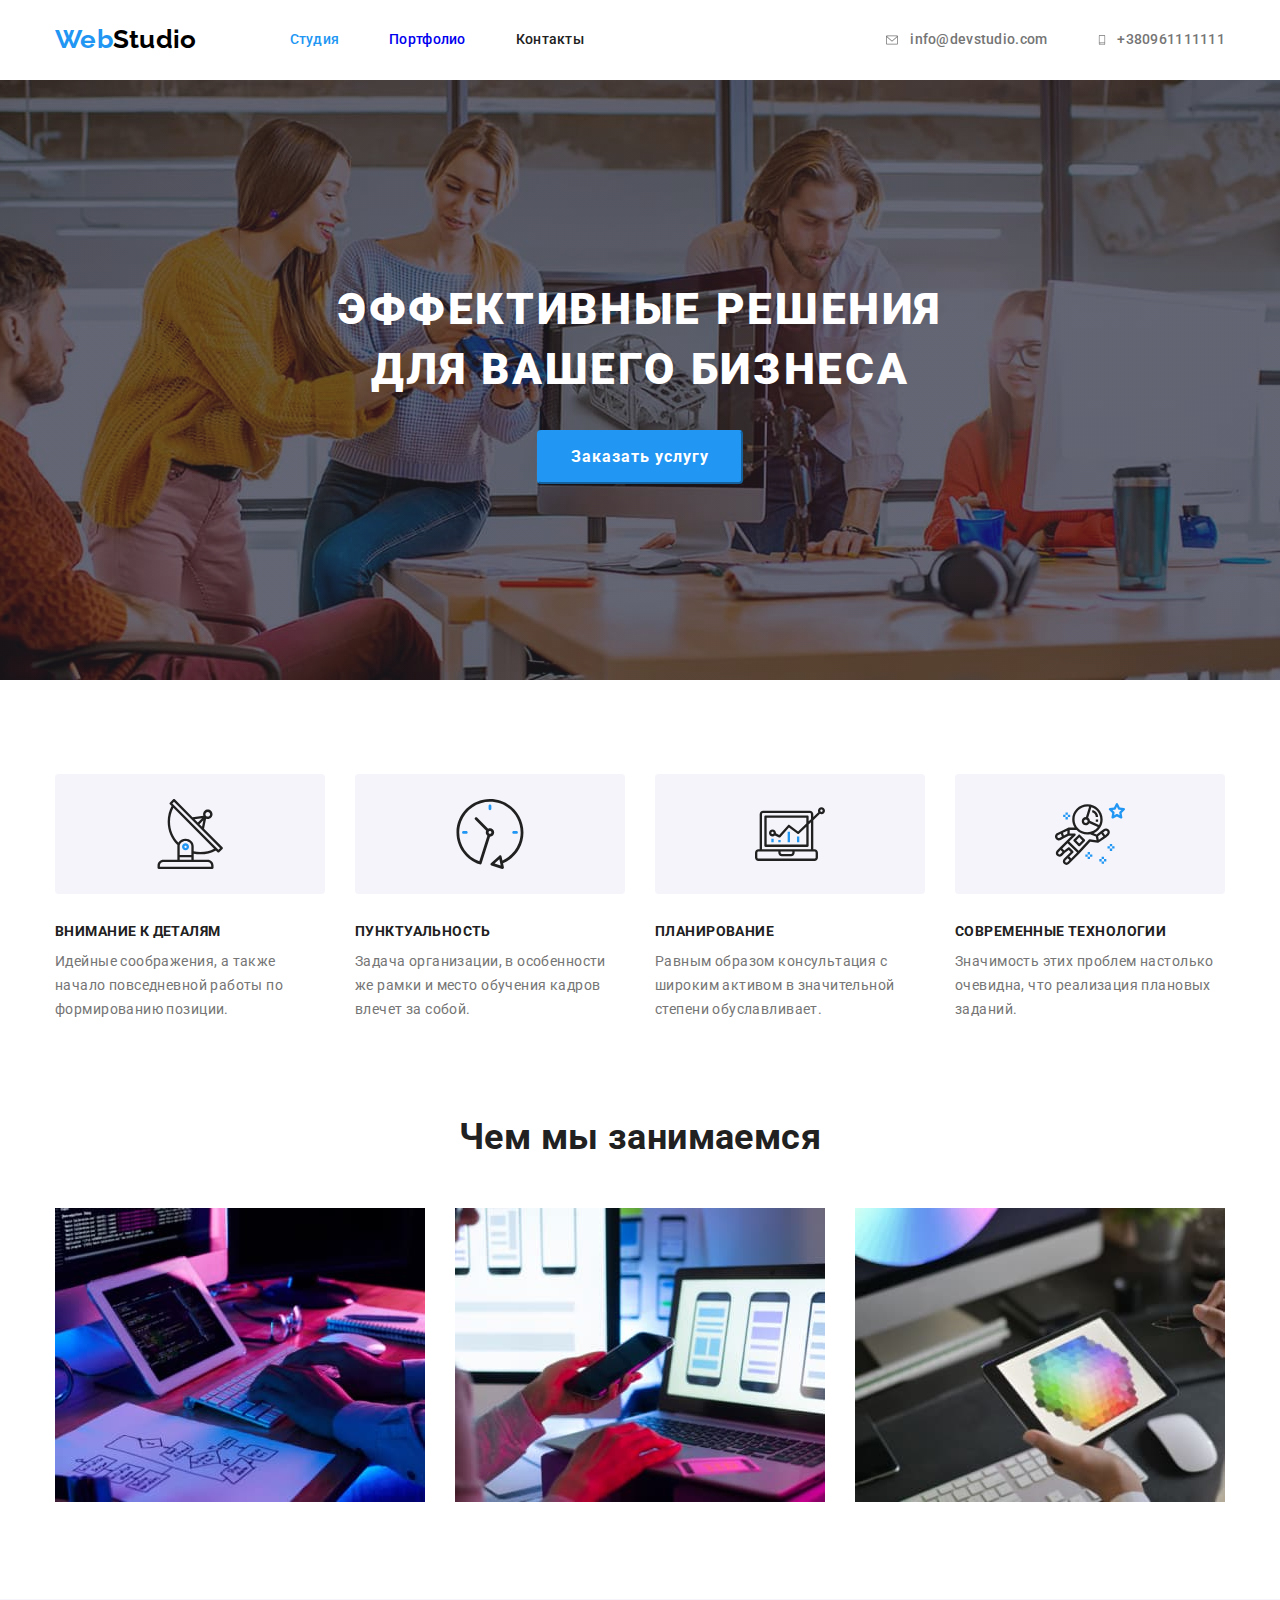
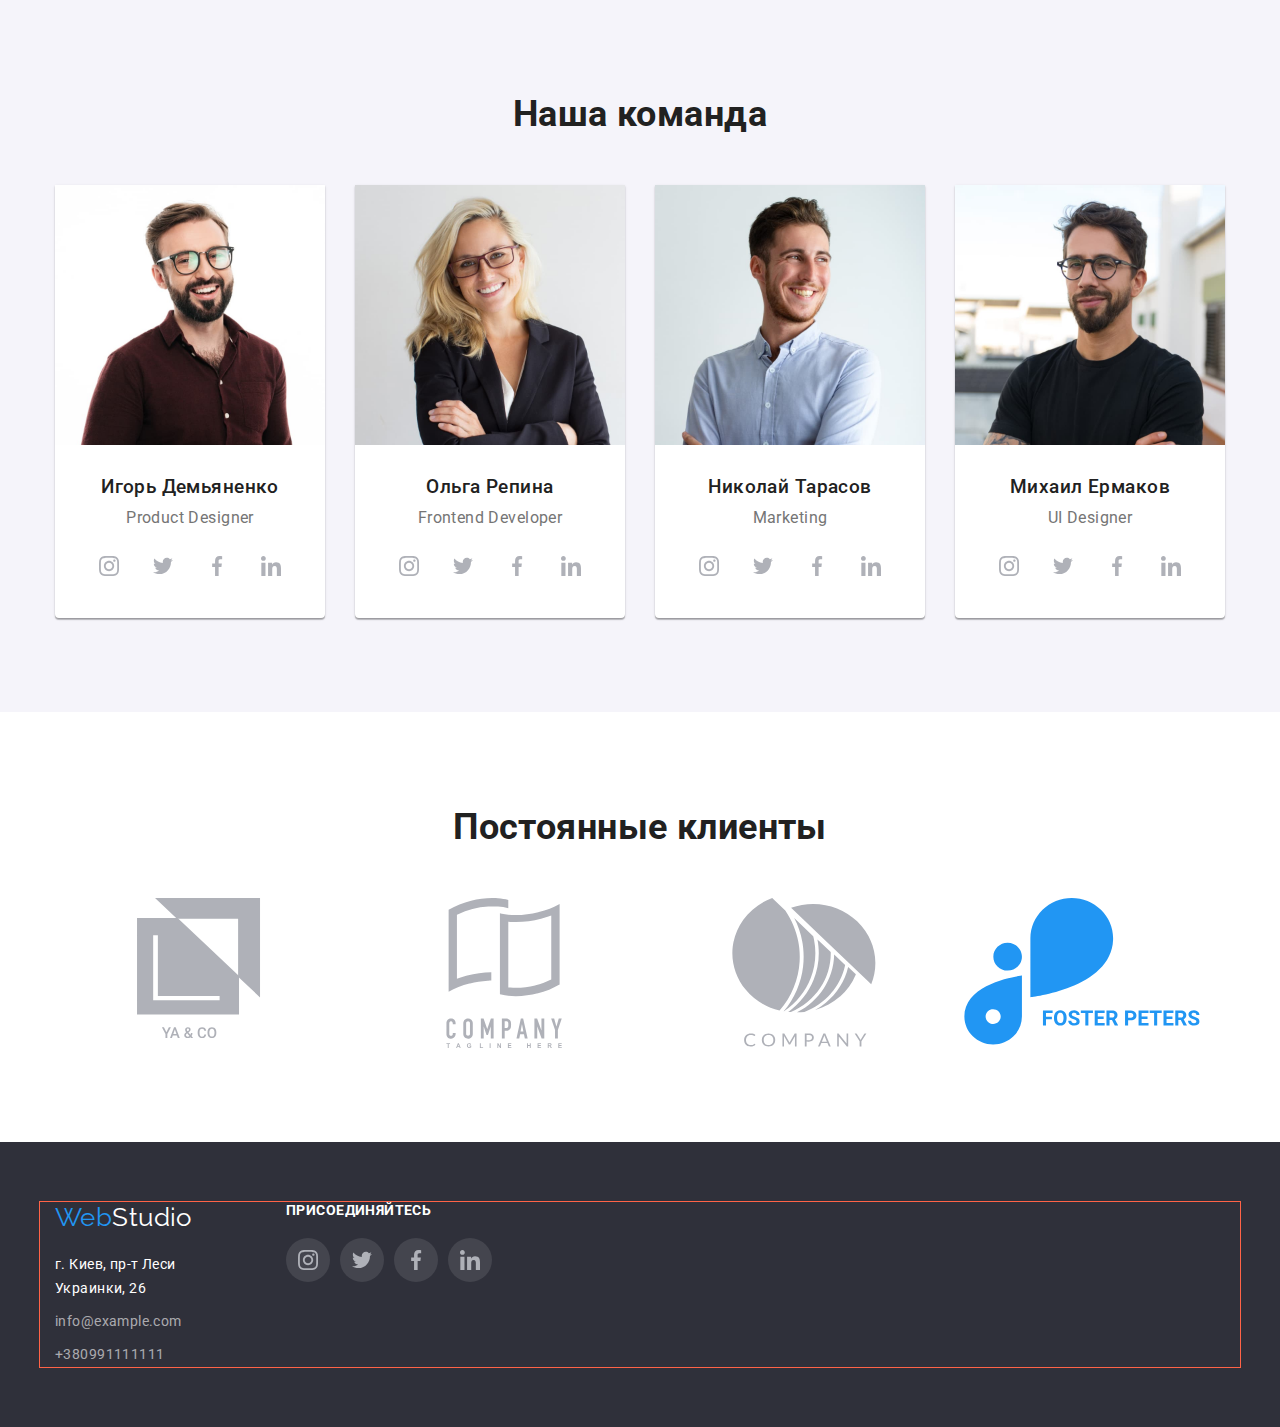
==== commit cc5b9edd: "преимущества готово" ====
--- a/index.html
+++ b/index.html
@@ -58,44 +58,44 @@
                     <h2 class="visually-hidden"></h2>
                     <ul class="list-details">
                         <li class="item">
-                            <a href="#">
-                                <svg class="details-icon">
+                           <div class="details-icon">
+                                <svg class="icon">
                                     <use href="./images/symbol-defs.svg#icon-Group "></use>
-                                </svg>
+                                </svg></div>
                                 <h3 class="title">Внимание к деталям </h3>
                                 <p class="text">Идейные соображения, а также начало повседневной работы по формированию
                                     позиции.</p>
-                            </a>
+                            
                         </li>
                         <li class="item">
-                            <a href="#">
-                                <svg class="details-icon">
+                            <div class="details-icon">
+                                <svg class="icon">
                                     <use href="./images/symbol-defs.svg#icon-clock "></use>
-                                </svg>
+                                </svg></div>
                                 <h3 class="title">Пунктуальность </h3>
                                 <p class="text">Задача организации, в особенности же рамки и место обучения кадров
                                     влечет за собой.</p>
-                            </a>
+                            
                         </li>
                         <li class="item">
-                            <a href="#">
-                                <svg class="details-icon">
+                            <div class="details-icon">
+                                <svg class="icon" width="70px" height="70px">
                                     <use href="./images/symbol-defs.svg#icon-diagram "></use>
-                                </svg>
+                                </svg></div>
                                 <h3 class="title">Планирование </h3>
                                 <p class="text">Равным образом консультация с широким активом в значительной степени
                                     обуславливает.</p>
-                            </a>
+                        
                         </li>
                         <li class="item">
-                            <a href="#">
-                                <svg class="details-icon">
+                            <div class="details-icon">
+                                <svg class="icon">
                                     <use href="./images/symbol-defs.svg#icon-astronaut "></use>
-                                </svg>
+                                </svg></div>
                                 <h3 class="title"> Современные технологии </h3>
                                 <p class="text">Значимость этих проблем настолько очевидна, что реализация плановых
                                     заданий.</p>
-                            </a>
+                            
                         </li>
                     </ul>
                 </div>
@@ -323,7 +323,7 @@
                     <a class="logo-footer" href="/index.html"> <span class="logo-start">Web</span>Studio</a>
                 </div>
                 <address>
-                    <ul>
+                    <ul class="address-list">
                         <li class="item"> г. Киев, пр-т Леси Украинки, 26 </li>
                         <li class="item"><a class="address-link" href="mailto:info@example.com">info@example.com</a>
                         </li>
@@ -332,25 +332,25 @@
                 </address>
             </div>
 
-            <div>
-                <h4 class="footer-title">Присоединяйтесь</h4>
+            <div class="container-social">
+                <p class="footer-title">Присоединяйтесь</p>
                 <ul class="master-social">
-                    <li><a class="master-link" href="">
+                    <li class="link"><a class="master-link social" href="">
                             <svg class="master-item">
                                 <use href="./images/symbol-defs.svg#icon-instagram"></use>
                             </svg></a>
                     </li>
-                    <li><a class="master-link" href="">
+                    <li class="link"><a class="master-link social" href="">
                             <svg class="master-item">
                                 <use class="item" href="./images/symbol-defs.svg#icon-twitter"></use>
                             </svg></a>
                     </li>
-                    <li><a class="master-link" href="">
+                    <li class="link"><a class="master-link social" href="">
                             <svg class="master-item">
                                 <use href="./images/symbol-defs.svg#icon-facebook"></use>
                             </svg></a>
                     </li>
-                    <li><a class="master-link" href="">
+                    <li class="link"><a class="master-link social" href="">
                             <svg class="master-item">
                                 <use href="./images/symbol-defs.svg#icon-linkedin"></use>
                             </svg></a>
--- a/css/style.css
+++ b/css/style.css
@@ -19,8 +19,7 @@
   margin-bottom: 0;
 }
 p {
-  margin-top: 0;
-  margin-bottom: 0;
+  margin: 0;
 }
 ul {
   margin-top: 0;
@@ -55,7 +54,6 @@
   color: var(--secondary-accent-color);
   line-height: 1.7;
   font-style: normal;
-  margin-right: 70px;
   width: 231px;
 }
 .visually-hidden {
@@ -221,13 +219,19 @@
 .list-details .item:not(:last-child) {
   margin-right: 30px;
 }
-.list-details .item::before {
+.details-icon {
   content: "";
   width: 270px;
   height: 120px;
-  display: inline-block;
-  outline: 1px solid tomato;
+  display: flex;
+  border-radius: 4px;
   background-color: var(--lite-background-color);
+  margin-bottom: 30px;
+  background-image: url(../images/symbol-defs.svg#);
+}
+.details-icon .icon {
+  width: 70px;
+  height: 70px;
 }
 /* activyty */
 .activity {
@@ -368,9 +372,11 @@
 }
 .footer .contaner {
   display: flex;
+  outline: 1px solid tomato;
 }
 .contaner .item {
 }
+
 .logo-footer {
   color: var(--secondary-accent-color);
   font-family: "Raleway", sans-serif;
@@ -383,16 +389,30 @@
 .footer-box {
   margin-bottom: 20px;
 }
+.address-list {
+  display: inline-block;
+  margin-right: 70px;
+}
+.container-social {
+  display: block;
+  width: 206px;
+  height: 80px;
+}
 .footer-title {
   font-family: "Roboto";
   font-weight: 700;
   font-size: 14px;
-  line-height: 1.14px;
+
   letter-spacing: 0.03em;
   text-transform: uppercase;
   color: #fff;
   margin-bottom: 20px;
-}
+  margin-top: 0;
+}
+.master-social .link:not(:last-child) {
+  margin-right: 10px;
+}
+
 .address-link {
   color: var(--footer-contacts);
 }
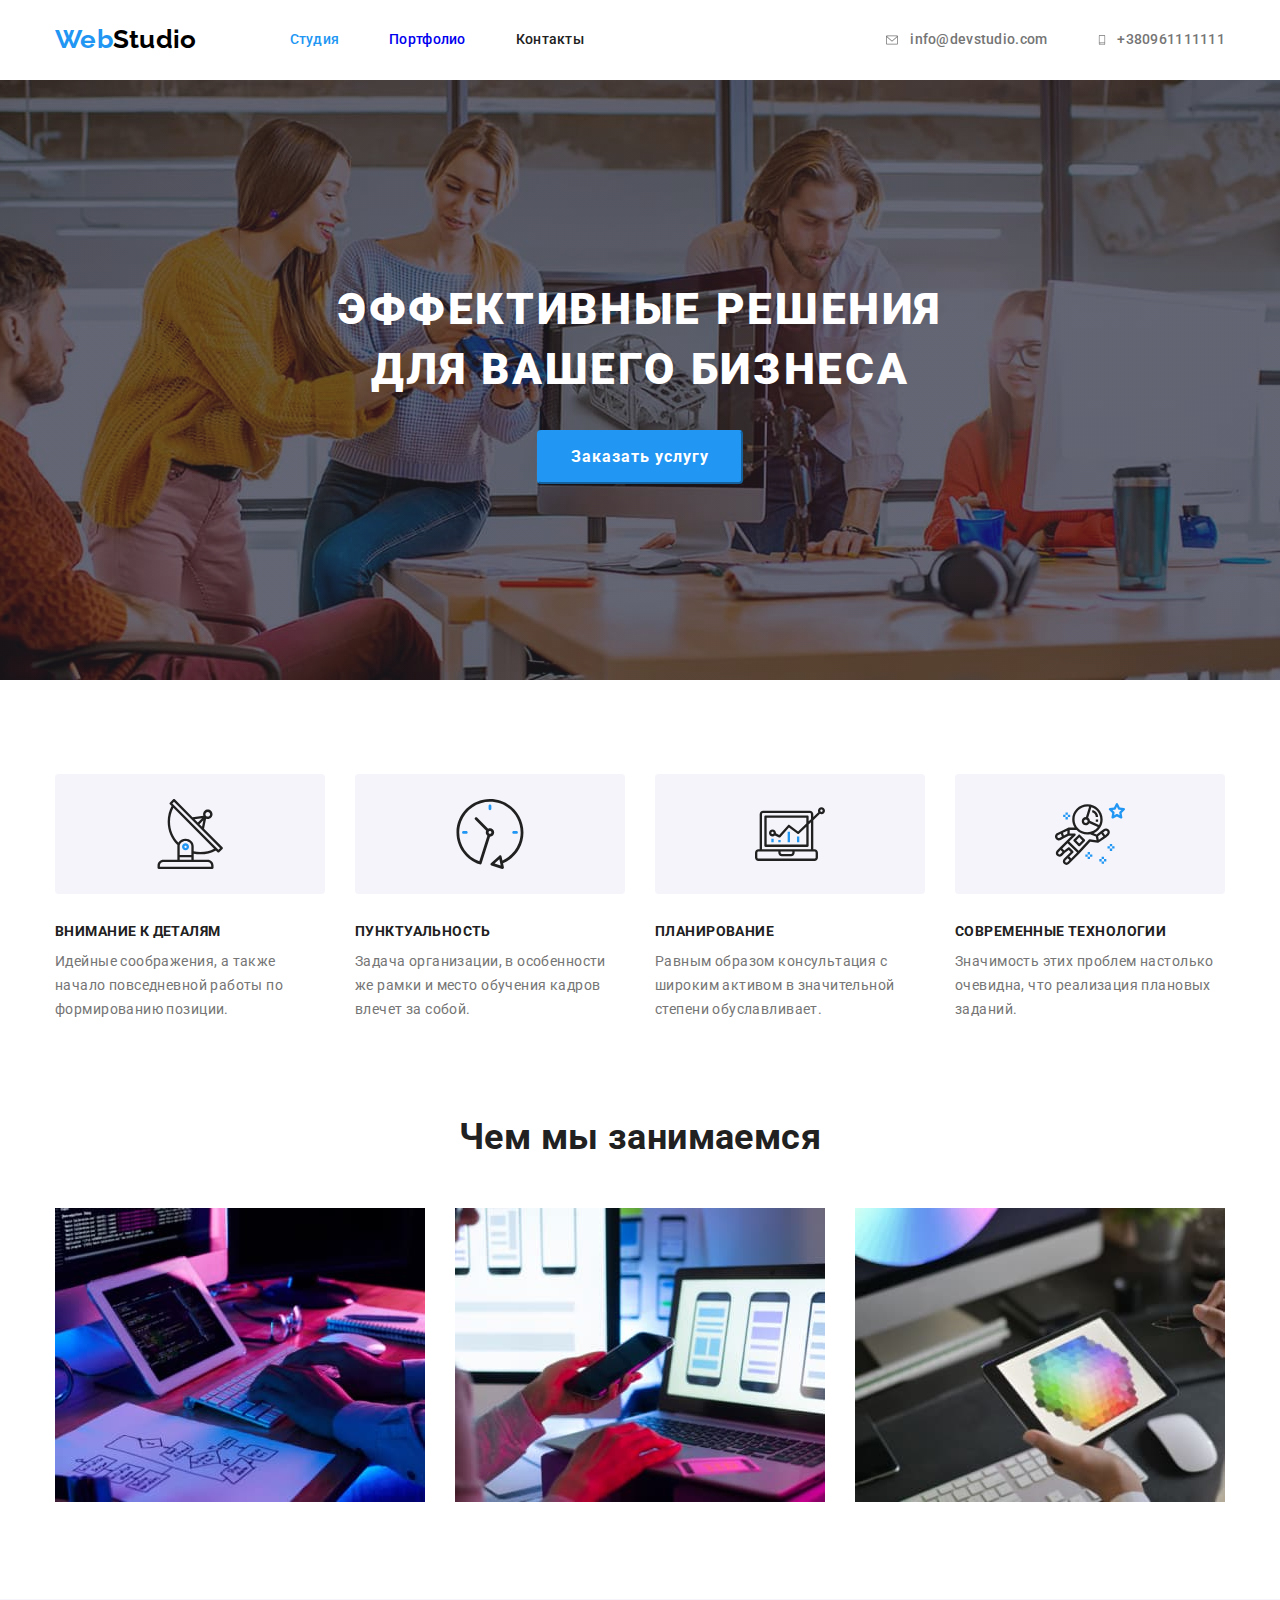
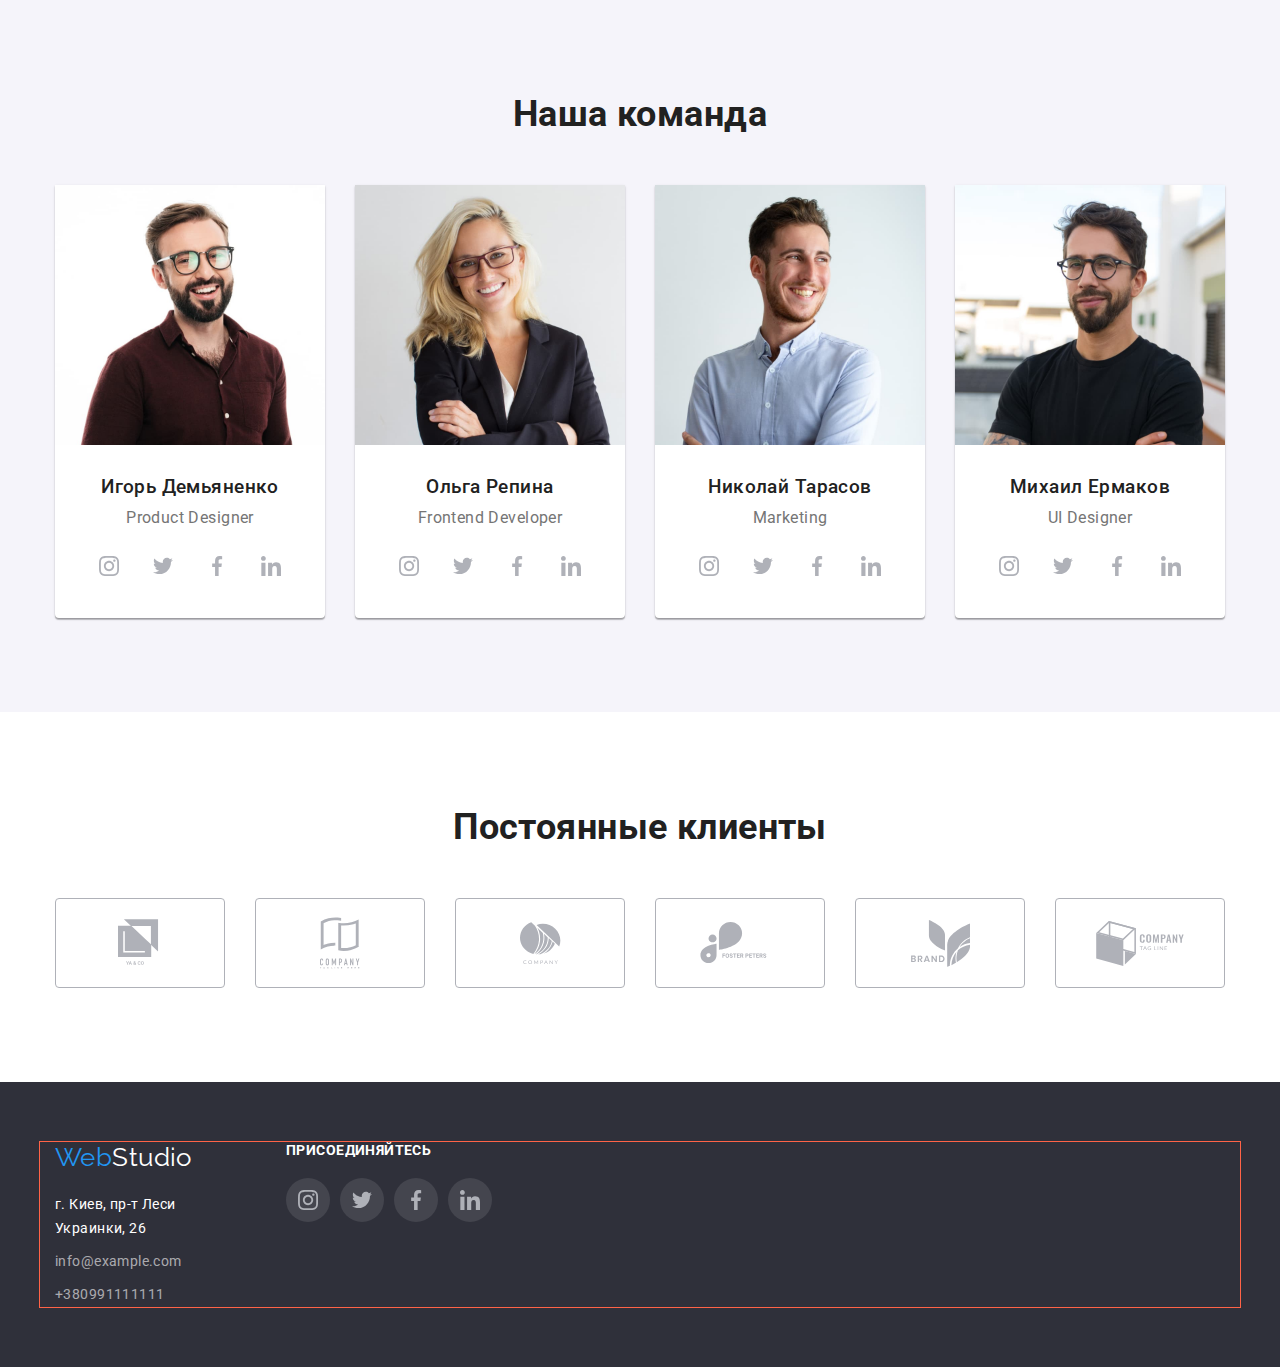
==== commit dda4e38c: "клиенты" ====
--- a/index.html
+++ b/index.html
@@ -280,31 +280,31 @@
                     Постоянные клиенты
                 </h2>
                 <ul class="client-list">
-                    <li><a class="client-link" href="#"><svg class="client-icon">
+                    <li class="client-item"><a class="client-link" href="#"><svg class="client-icon" width="44.27" height="49.23">
                                 <use href="./images/symbol-defs.svg#icon-logo-1"></use>
                             </svg>
                         </a></li>
-                    <li><a class="client-link" href="#"><svg class="client-icon">
+                    <li class="client-item"><a class="client-link" href="#"><svg class="client-icon" width="40" height="52">
                                 <use href="./images/symbol-defs.svg#icon-logo-2"></use>
                             </svg>
                         </a>
-                    </li>
-                    <li><a class="client-link" href="#"><svg class="client-icon">
+                    </li >
+                    <li class="client-item"><a class="client-link" href="#"><svg class="client-icon" width="41" height="42.6">
                                 <use href="./images/symbol-defs.svg#icon-logo-3"></use>
                             </svg>
                         </a>
                     </li>
-                    <li><a class="client-link" href="#"><svg class="client-icon">
+                    <li class="client-item"><a class="client-link" href="#"><svg class="client-icon" width="79.66" height="42.02">
                                 <use href="./images/symbol-defs.svg#icon-logo-4"></use>
                             </svg>
                         </a>
                     </li>
-                    <li><a class="client-link" href="#"><svg class="client-icon">
+                    <li class="client-item"><a class="client-link" href="#"><svg class="client-icon" width="59" height="47">
                                 <use href="./images/symbol-defs.svg#icon-logo-5"></use>
                             </svg>
                         </a>
                     </li>
-                    <li><a class="client-link" href="#"><svg class="client-icon">
+                    <li class="client-item"><a class="client-link" href="#"><svg class="client-icon" width="88.48" height="45.44">
                                 <use href="./images/symbol-defs.svg#icon-logo-6"></use>
                             </svg>
                         </a>
--- a/css/style.css
+++ b/css/style.css
@@ -349,6 +349,16 @@
 }
 .client-list {
   display: flex;
+  margin: 0;
+  padding: 0;
+}
+.client-list .client-item {
+  width: 170px;
+  height: 90px;
+}
+
+.client-item:not(:last-child) {
+  margin-right: 30px;
 }
 .client-link {
   display: flex;
@@ -358,7 +368,12 @@
   height: 100%;
   color: var(--icon-color);
   border-radius: 4px;
-  border: 1px solid var(--primary-fill-color);
+  border: 1px solid var(--icon-color);
+}
+.client-link:focus,
+.contakt-link:hover {
+  color: var(--accent-color);
+  border: 1px solid var(--accent-color);
 }
 .client-icon {
   fill: currentColor;
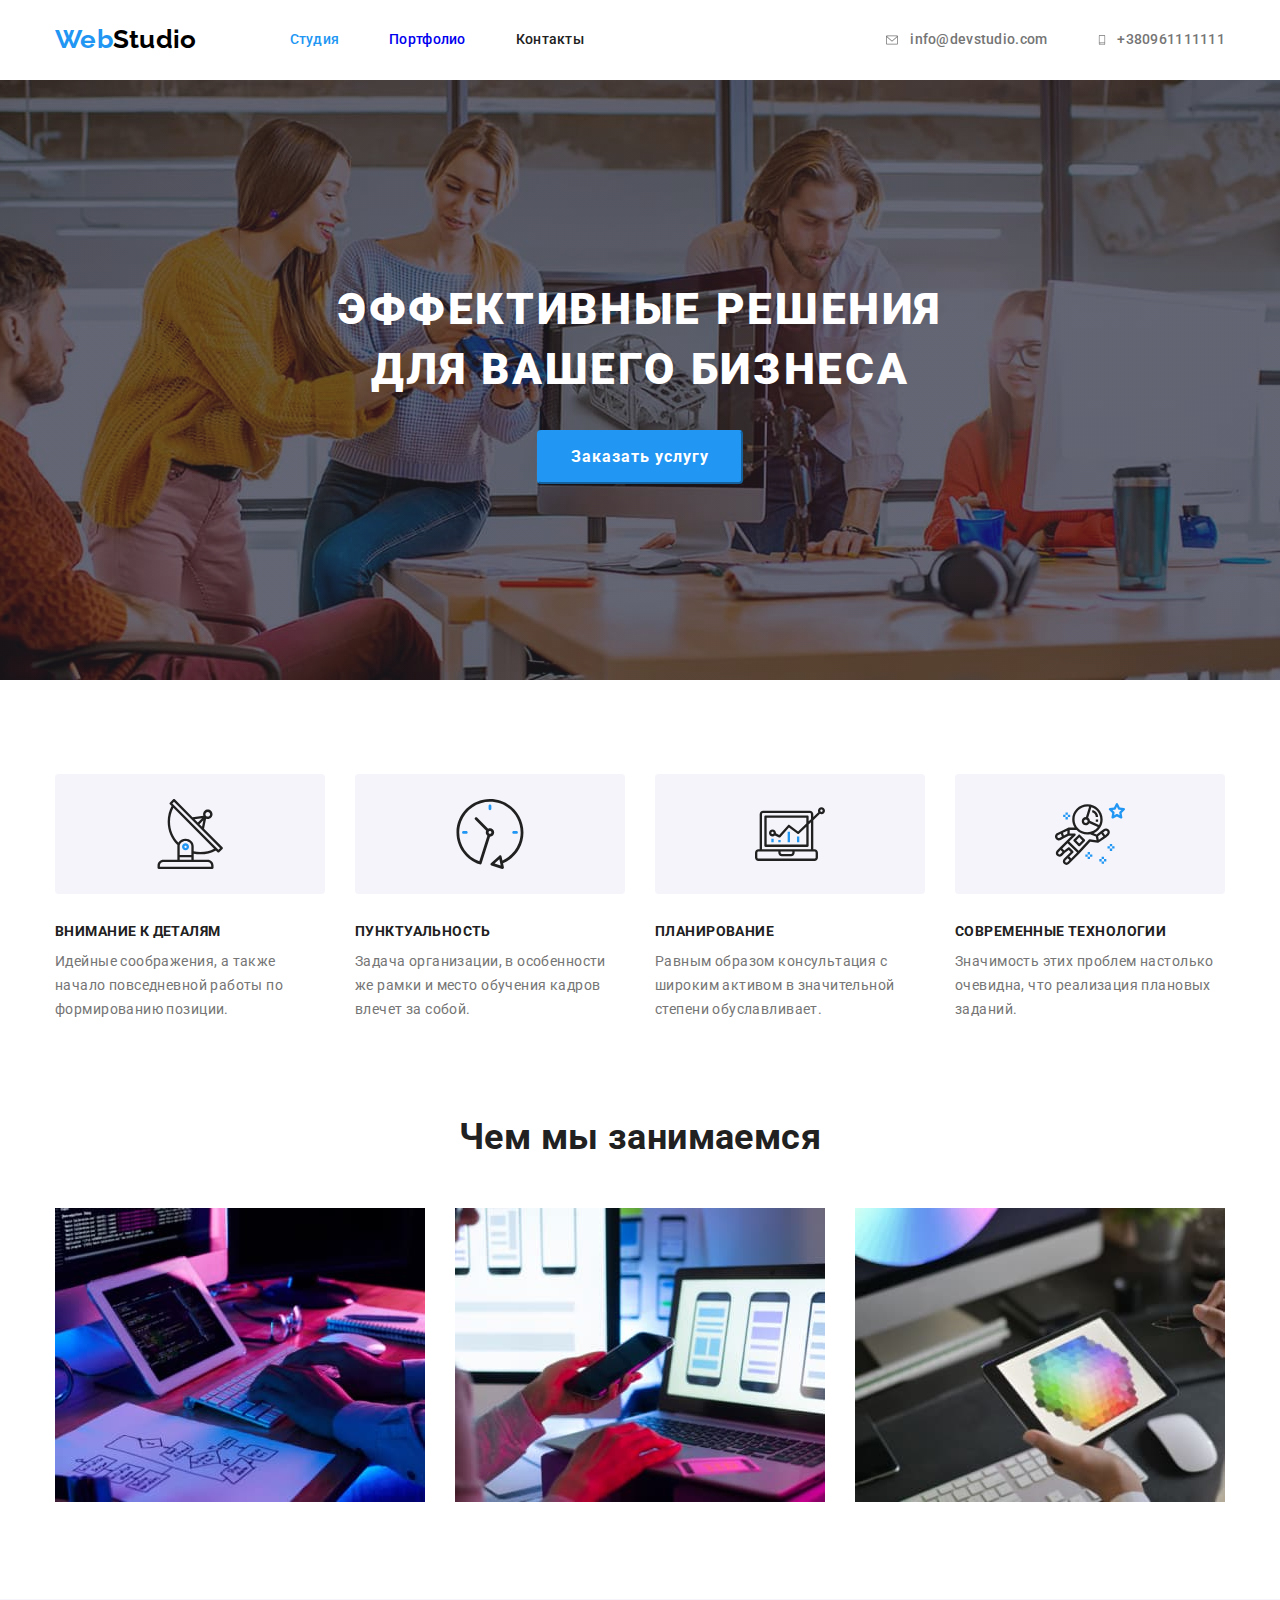
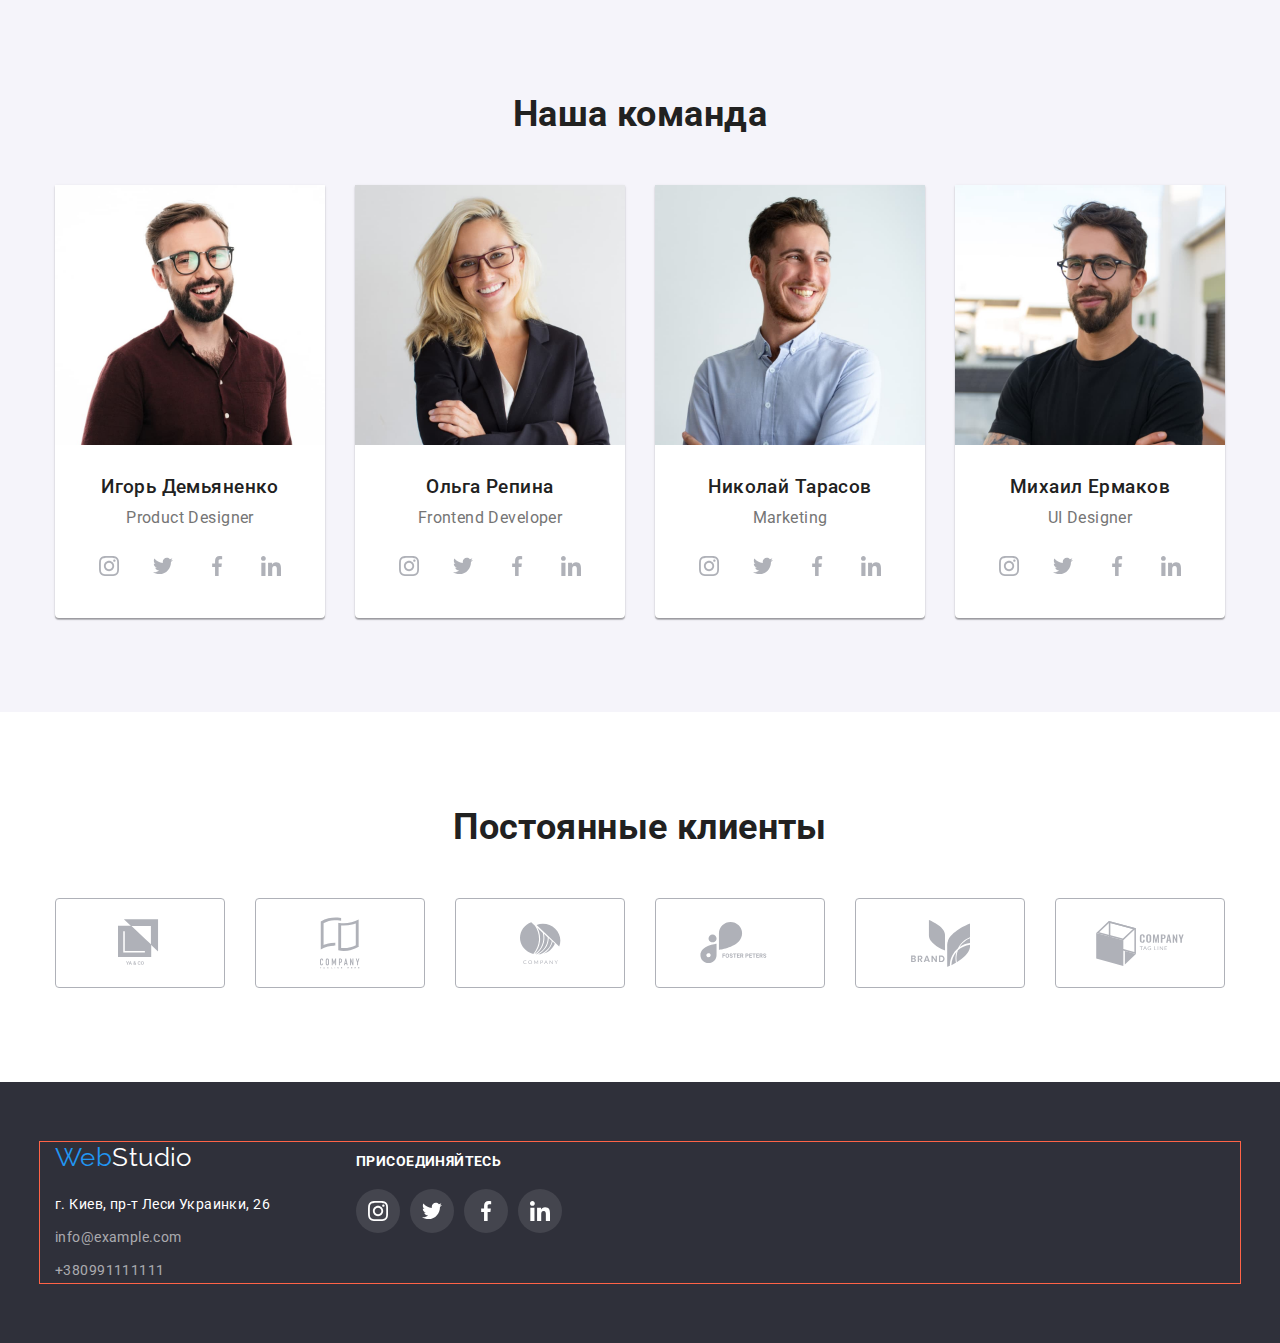
==== commit 654dd31a: "иконки" ====
--- a/index.html
+++ b/index.html
@@ -27,11 +27,11 @@
             </nav>
             <ul class="contakt">
                 <li class="list"> <a class="contakt-link " href="mailto:info@devstudio.com">
-                        <svg class="icon-mail">
+                        <svg class="icon-mail" width="16px" height="12px">
                             <use href="./images/symbol-defs.svg#icon-envelope"></use>
                         </svg>info@devstudio.com</a></li>
                 <li class="list"><a class="contakt-link" href="tel:+380961111111">
-                        <svg class="icon-tel">
+                        <svg class="icon-tel" width="10px" height="16px">
                             <use href="./images/symbol-defs.svg#icon-smartphone"></use>
                         </svg> +380961111111</a></li>
             </ul>
--- a/css/style.css
+++ b/css/style.css
@@ -371,7 +371,7 @@
   border: 1px solid var(--icon-color);
 }
 .client-link:focus,
-.contakt-link:hover {
+.client-link:hover {
   color: var(--accent-color);
   border: 1px solid var(--accent-color);
 }
@@ -388,10 +388,8 @@
 .footer .contaner {
   display: flex;
   outline: 1px solid tomato;
-}
-.contaner .item {
-}
-
+  align-items: baseline;
+}
 .logo-footer {
   color: var(--secondary-accent-color);
   font-family: "Raleway", sans-serif;
@@ -406,12 +404,13 @@
 }
 .address-list {
   display: inline-block;
-  margin-right: 70px;
 }
 .container-social {
   display: block;
   width: 206px;
   height: 80px;
+  align-items: baseline;
+  margin-left: 70px;
 }
 .footer-title {
   font-family: "Roboto";
@@ -426,6 +425,9 @@
 }
 .master-social .link:not(:last-child) {
   margin-right: 10px;
+}
+.social .master-item {
+  fill: #fff;
 }
 
 .address-link {
